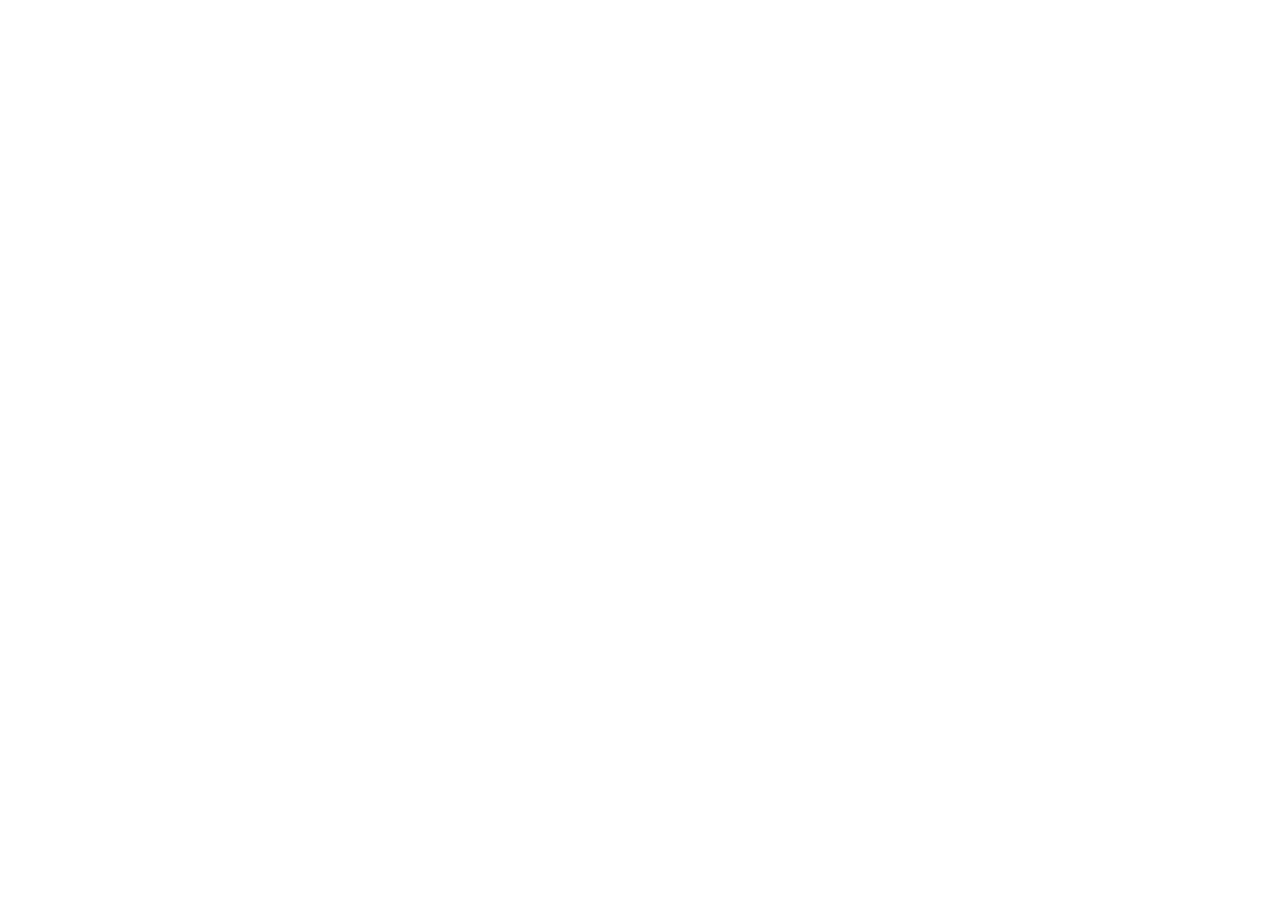
==== index.html @ 3526a7ac "Updates" ====
<!DOCTYPE html>
<html lang="en">
  <head>
    <meta charset="UTF-8" />
    <link rel="icon" type="image/svg+xml" href="/react-shopping/favicon.ico" />
    <meta name="viewport" content="width=device-width, initial-scale=1.0" />
    <title>Shopping Web</title>
    <script type="module" crossorigin src="/react-shopping/assets/index-hef3BU-I.js"></script>
    <link rel="stylesheet" crossorigin href="/react-shopping/assets/index-D4FP7REk.css">
  </head>
  <body>
    <div id="root"></div>
  </body>
</html>
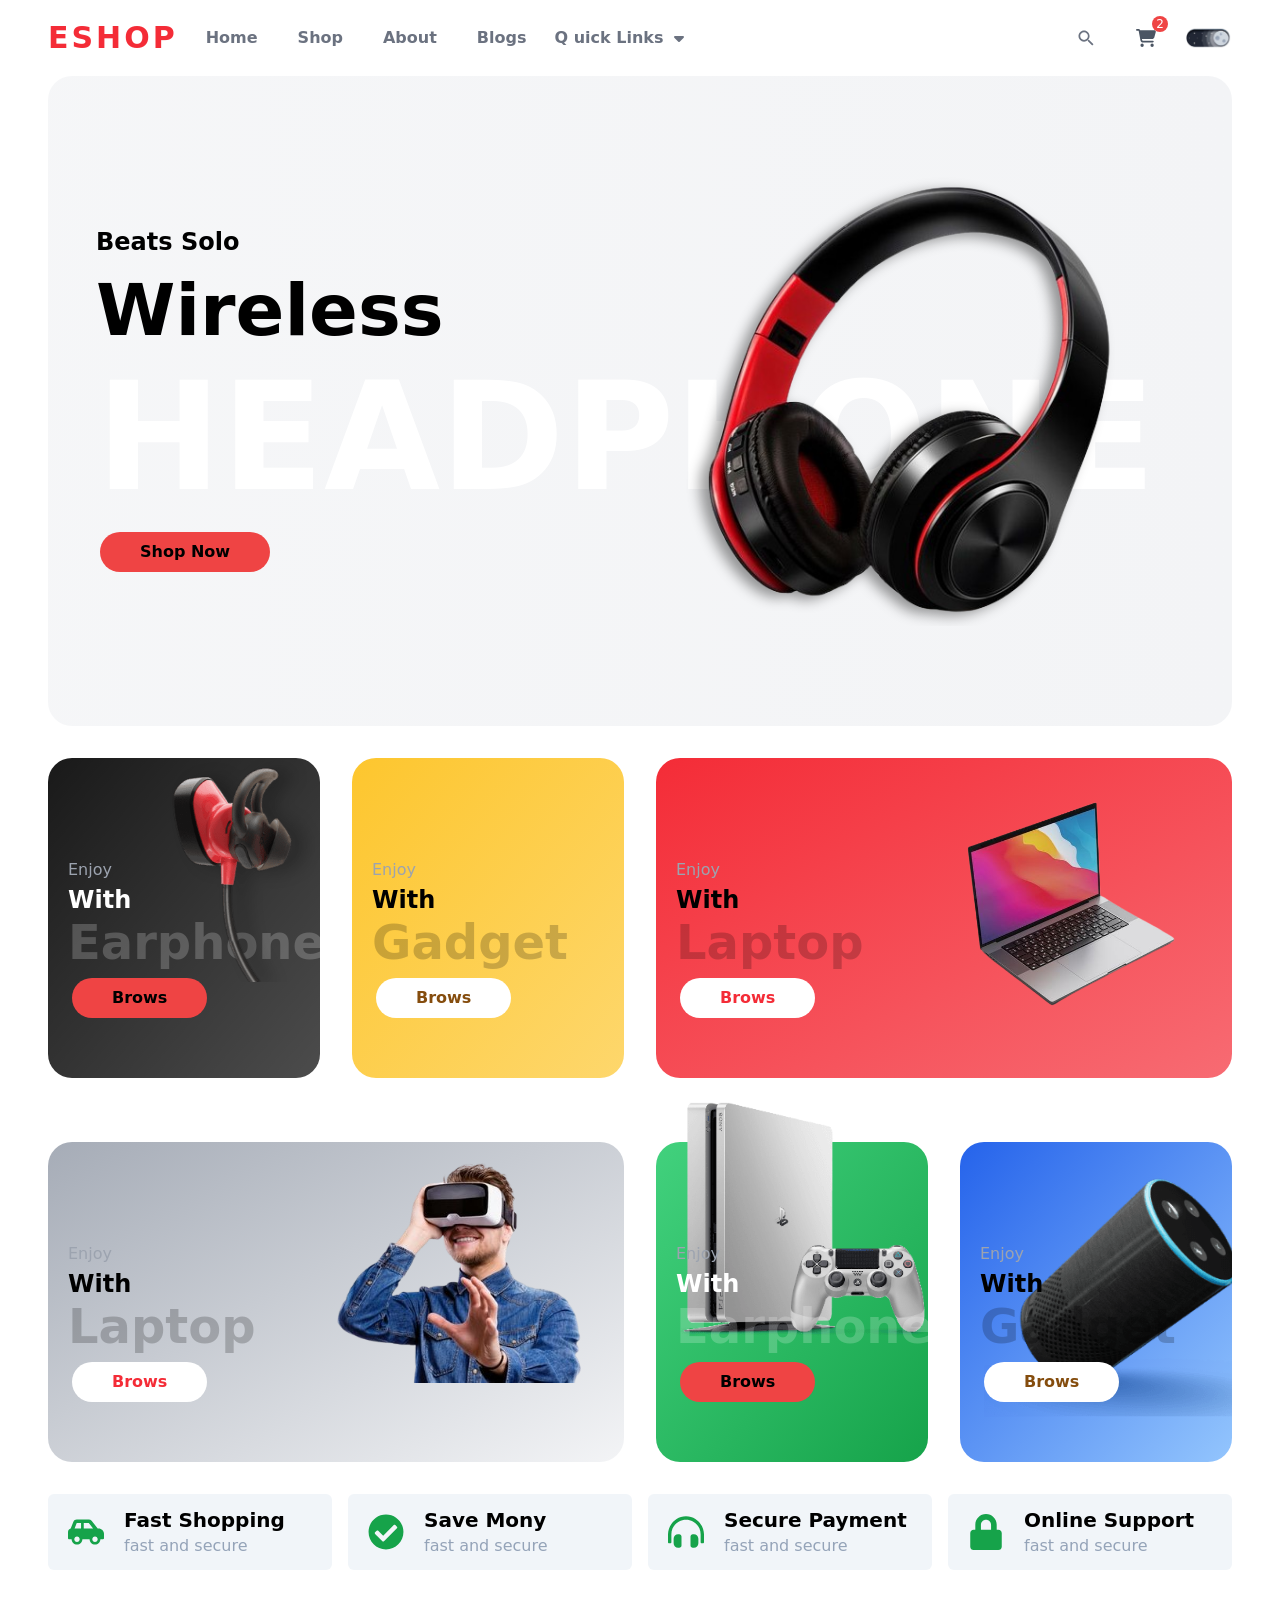
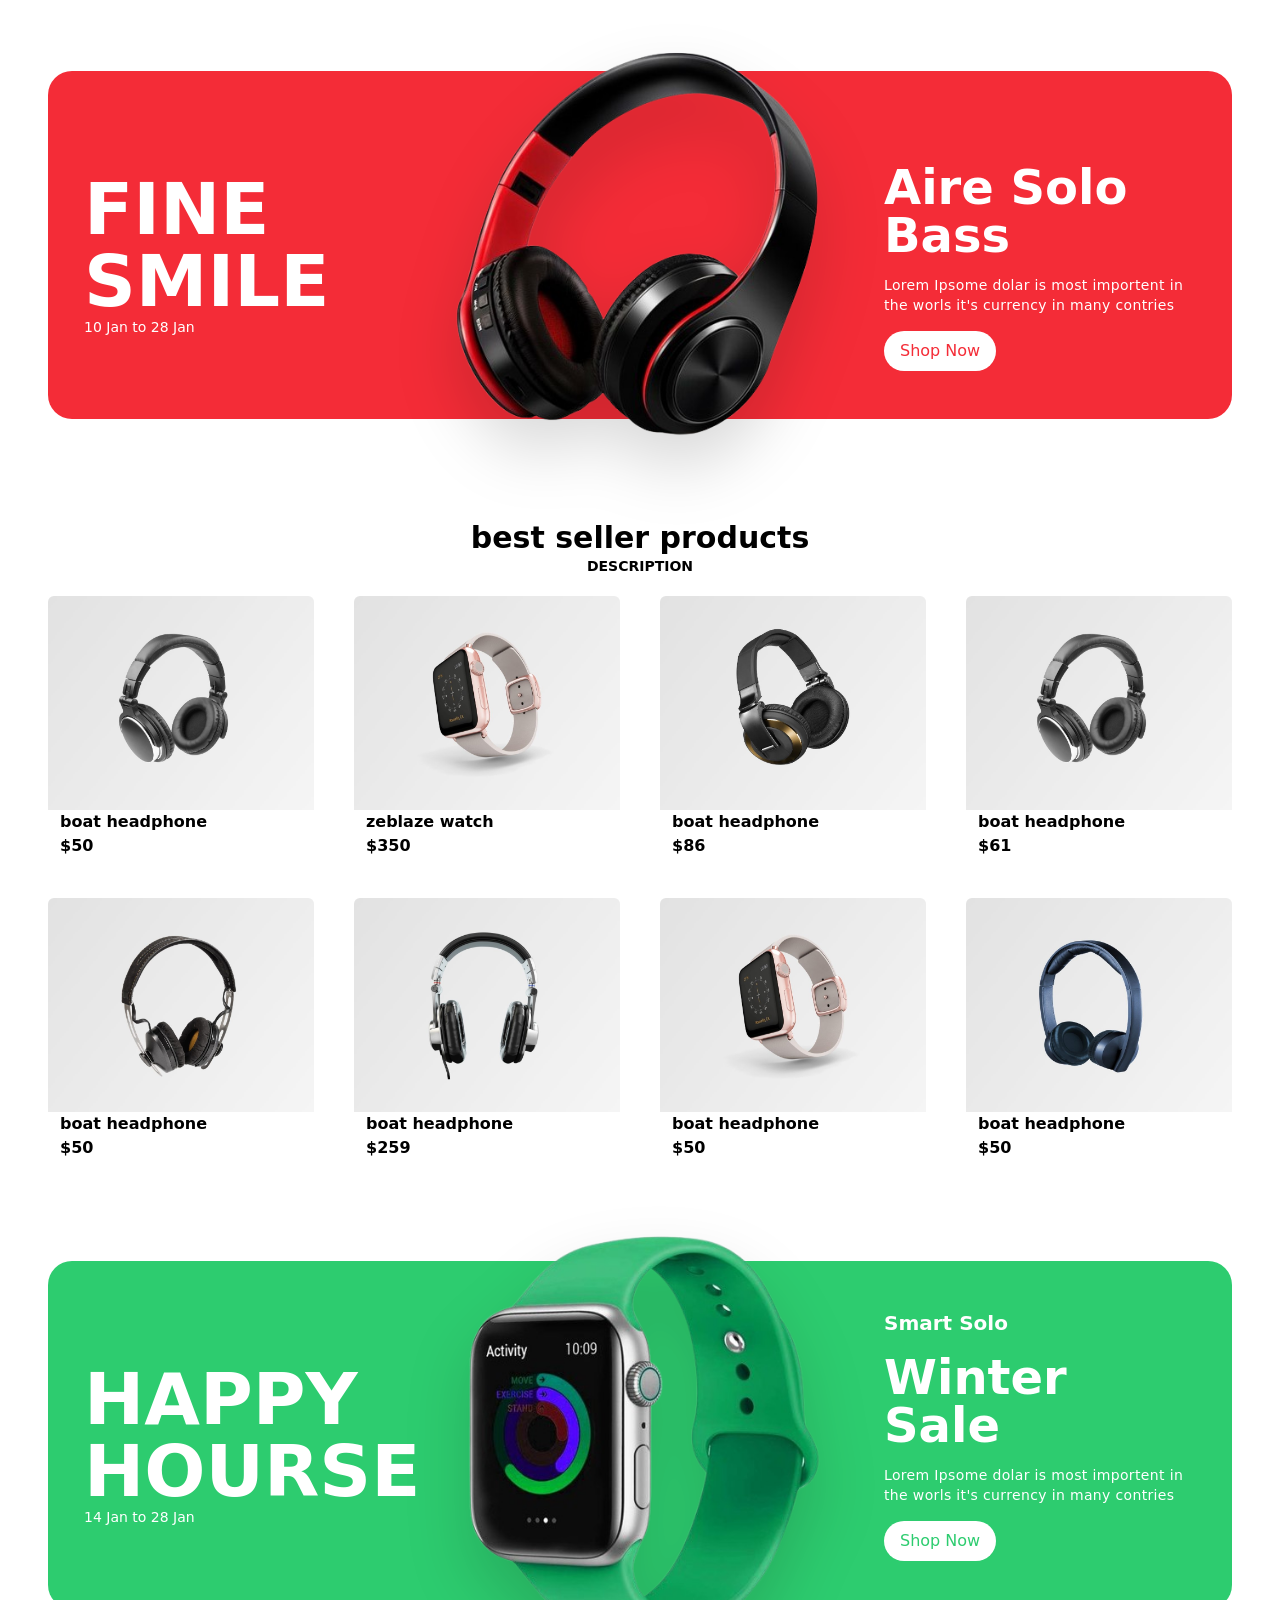
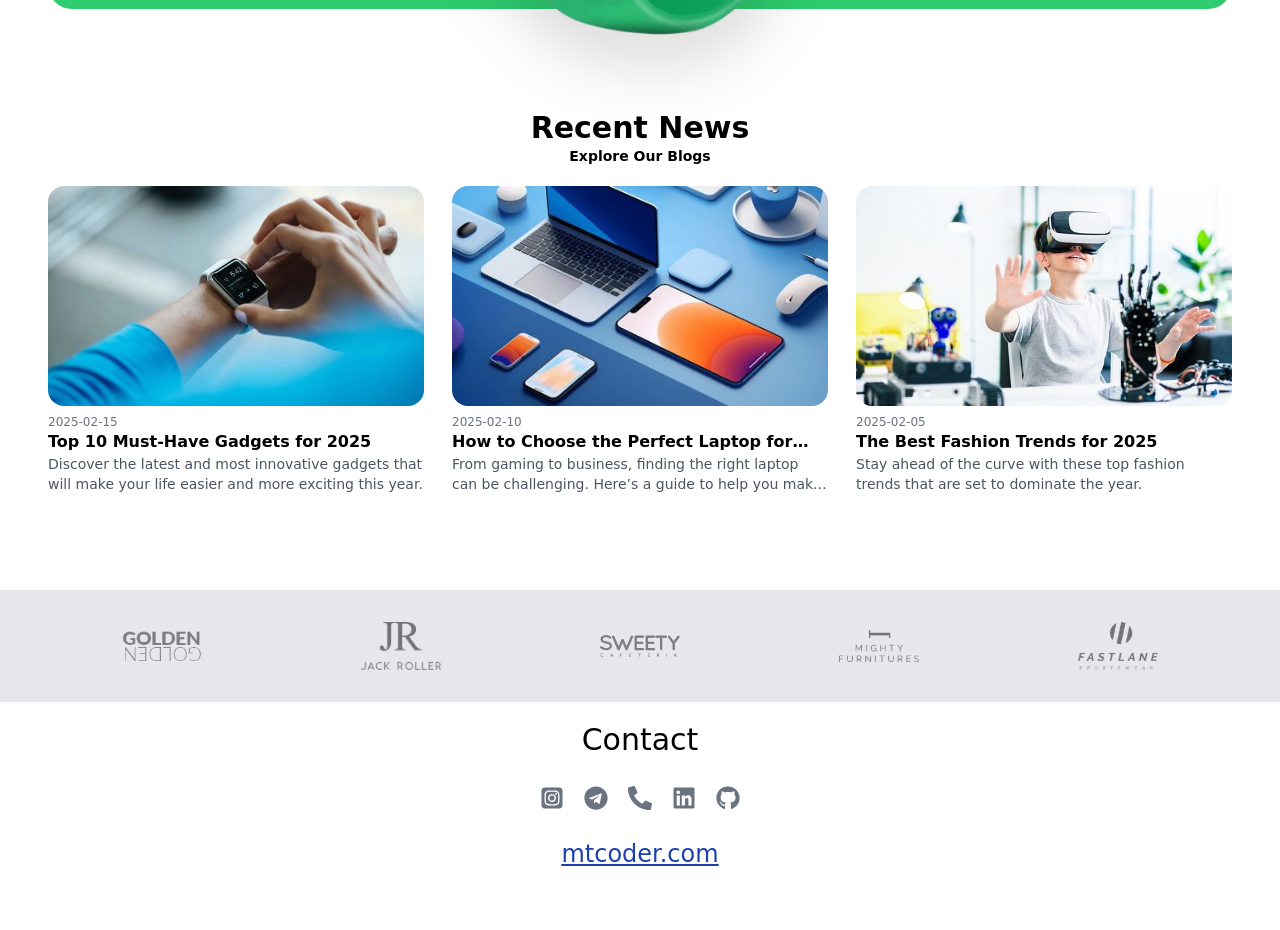
==== commit de854433: "Updates" ====
--- a/index.html
+++ b/index.html
@@ -2,11 +2,11 @@
 <html lang="en">
   <head>
     <meta charset="UTF-8" />
-    <link rel="icon" type="image/svg+xml" href="/react-shopping/favicon.ico" />
+    <link rel="icon" type="image/svg+xml" href="/favicon.ico" />
     <meta name="viewport" content="width=device-width, initial-scale=1.0" />
     <title>Shopping Web</title>
-    <script type="module" crossorigin src="/react-shopping/assets/index-hef3BU-I.js"></script>
-    <link rel="stylesheet" crossorigin href="/react-shopping/assets/index-D4FP7REk.css">
+    <script type="module" crossorigin src="/assets/index-BmKEWgWd.js"></script>
+    <link rel="stylesheet" crossorigin href="/assets/index-B7G5ExFE.css">
   </head>
   <body>
     <div id="root"></div>
--- a/assets/index-B7G5ExFE.css
+++ b/assets/index-B7G5ExFE.css
@@ -0,0 +1 @@
+@charset "UTF-8";*,:before,:after{--tw-border-spacing-x: 0;--tw-border-spacing-y: 0;--tw-translate-x: 0;--tw-translate-y: 0;--tw-rotate: 0;--tw-skew-x: 0;--tw-skew-y: 0;--tw-scale-x: 1;--tw-scale-y: 1;--tw-pan-x: ;--tw-pan-y: ;--tw-pinch-zoom: ;--tw-scroll-snap-strictness: proximity;--tw-gradient-from-position: ;--tw-gradient-via-position: ;--tw-gradient-to-position: ;--tw-ordinal: ;--tw-slashed-zero: ;--tw-numeric-figure: ;--tw-numeric-spacing: ;--tw-numeric-fraction: ;--tw-ring-inset: ;--tw-ring-offset-width: 0px;--tw-ring-offset-color: #fff;--tw-ring-color: rgb(59 130 246 / .5);--tw-ring-offset-shadow: 0 0 #0000;--tw-ring-shadow: 0 0 #0000;--tw-shadow: 0 0 #0000;--tw-shadow-colored: 0 0 #0000;--tw-blur: ;--tw-brightness: ;--tw-contrast: ;--tw-grayscale: ;--tw-hue-rotate: ;--tw-invert: ;--tw-saturate: ;--tw-sepia: ;--tw-drop-shadow: ;--tw-backdrop-blur: ;--tw-backdrop-brightness: ;--tw-backdrop-contrast: ;--tw-backdrop-grayscale: ;--tw-backdrop-hue-rotate: ;--tw-backdrop-invert: ;--tw-backdrop-opacity: ;--tw-backdrop-saturate: ;--tw-backdrop-sepia: ;--tw-contain-size: ;--tw-contain-layout: ;--tw-contain-paint: ;--tw-contain-style: }::backdrop{--tw-border-spacing-x: 0;--tw-border-spacing-y: 0;--tw-translate-x: 0;--tw-translate-y: 0;--tw-rotate: 0;--tw-skew-x: 0;--tw-skew-y: 0;--tw-scale-x: 1;--tw-scale-y: 1;--tw-pan-x: ;--tw-pan-y: ;--tw-pinch-zoom: ;--tw-scroll-snap-strictness: proximity;--tw-gradient-from-position: ;--tw-gradient-via-position: ;--tw-gradient-to-position: ;--tw-ordinal: ;--tw-slashed-zero: ;--tw-numeric-figure: ;--tw-numeric-spacing: ;--tw-numeric-fraction: ;--tw-ring-inset: ;--tw-ring-offset-width: 0px;--tw-ring-offset-color: #fff;--tw-ring-color: rgb(59 130 246 / .5);--tw-ring-offset-shadow: 0 0 #0000;--tw-ring-shadow: 0 0 #0000;--tw-shadow: 0 0 #0000;--tw-shadow-colored: 0 0 #0000;--tw-blur: ;--tw-brightness: ;--tw-contrast: ;--tw-grayscale: ;--tw-hue-rotate: ;--tw-invert: ;--tw-saturate: ;--tw-sepia: ;--tw-drop-shadow: ;--tw-backdrop-blur: ;--tw-backdrop-brightness: ;--tw-backdrop-contrast: ;--tw-backdrop-grayscale: ;--tw-backdrop-hue-rotate: ;--tw-backdrop-invert: ;--tw-backdrop-opacity: ;--tw-backdrop-saturate: ;--tw-backdrop-sepia: ;--tw-contain-size: ;--tw-contain-layout: ;--tw-contain-paint: ;--tw-contain-style: }*,:before,:after{box-sizing:border-box;border-width:0;border-style:solid;border-color:#e5e7eb}:before,:after{--tw-content: ""}html,:host{line-height:1.5;-webkit-text-size-adjust:100%;-moz-tab-size:4;-o-tab-size:4;tab-size:4;font-family:ui-sans-serif,system-ui,sans-serif,"Apple Color Emoji","Segoe UI Emoji",Segoe UI Symbol,"Noto Color Emoji";font-feature-settings:normal;font-variation-settings:normal;-webkit-tap-highlight-color:transparent}body{margin:0;line-height:inherit}hr{height:0;color:inherit;border-top-width:1px}abbr:where([title]){-webkit-text-decoration:underline dotted;text-decoration:underline dotted}h1,h2,h3,h4,h5,h6{font-size:inherit;font-weight:inherit}a{color:inherit;text-decoration:inherit}b,strong{font-weight:bolder}code,kbd,samp,pre{font-family:ui-monospace,SFMono-Regular,Menlo,Monaco,Consolas,Liberation Mono,Courier New,monospace;font-feature-settings:normal;font-variation-settings:normal;font-size:1em}small{font-size:80%}sub,sup{font-size:75%;line-height:0;position:relative;vertical-align:baseline}sub{bottom:-.25em}sup{top:-.5em}table{text-indent:0;border-color:inherit;border-collapse:collapse}button,input,optgroup,select,textarea{font-family:inherit;font-feature-settings:inherit;font-variation-settings:inherit;font-size:100%;font-weight:inherit;line-height:inherit;letter-spacing:inherit;color:inherit;margin:0;padding:0}button,select{text-transform:none}button,input:where([type=button]),input:where([type=reset]),input:where([type=submit]){-webkit-appearance:button;background-color:transparent;background-image:none}:-moz-focusring{outline:auto}:-moz-ui-invalid{box-shadow:none}progress{vertical-align:baseline}::-webkit-inner-spin-button,::-webkit-outer-spin-button{height:auto}[type=search]{-webkit-appearance:textfield;outline-offset:-2px}::-webkit-search-decoration{-webkit-appearance:none}::-webkit-file-upload-button{-webkit-appearance:button;font:inherit}summary{display:list-item}blockquote,dl,dd,h1,h2,h3,h4,h5,h6,hr,figure,p,pre{margin:0}fieldset{margin:0;padding:0}legend{padding:0}ol,ul,menu{list-style:none;margin:0;padding:0}dialog{padding:0}textarea{resize:vertical}input::-moz-placeholder,textarea::-moz-placeholder{opacity:1;color:#9ca3af}input::placeholder,textarea::placeholder{opacity:1;color:#9ca3af}button,[role=button]{cursor:pointer}:disabled{cursor:default}img,svg,video,canvas,audio,iframe,embed,object{display:block;vertical-align:middle}img,video{max-width:100%;height:auto}[hidden]:where(:not([hidden=until-found])){display:none}.container{width:100%;margin-right:auto;margin-left:auto;padding-right:1rem;padding-left:1rem}@media (min-width: 640px){.container{max-width:640px;padding-right:3rem;padding-left:3rem}}@media (min-width: 768px){.container{max-width:768px}}@media (min-width: 1024px){.container{max-width:1024px}}@media (min-width: 1280px){.container{max-width:1280px}}@media (min-width: 1536px){.container{max-width:1536px}}.search-bar{width:0px;border-radius:9999px;padding:.25rem .75rem;transition-property:all;transition-timing-function:cubic-bezier(.4,0,.2,1);transition-duration:.3s}.search-bar:focus{outline:2px solid transparent;outline-offset:2px}.group:hover .search-bar{width:300px;border-width:1px;--tw-border-opacity: 1;border-color:rgb(107 114 128 / var(--tw-border-opacity, 1))}.search-bar:is(.dark *){--tw-border-opacity: 1;border-color:rgb(31 41 55 / var(--tw-border-opacity, 1))}.group:hover .search-bar:is(.dark *){--tw-bg-opacity: 1;background-color:rgb(31 41 55 / var(--tw-bg-opacity, 1))}.hero-bg-color{background-image:linear-gradient(to right,var(--tw-gradient-stops));--tw-gradient-from: rgb(243 244 246 / .8) var(--tw-gradient-from-position);--tw-gradient-to: rgb(243 244 246 / 0) var(--tw-gradient-to-position);--tw-gradient-stops: var(--tw-gradient-from), var(--tw-gradient-to);--tw-gradient-to: #f3f4f6 var(--tw-gradient-to-position)}.hero-bg-color:is(.dark *){border-width:1px;--tw-border-opacity: 1;border-color:rgb(31 41 55 / var(--tw-border-opacity, 1));--tw-gradient-from: #111827 var(--tw-gradient-from-position);--tw-gradient-to: rgb(17 24 39 / 0) var(--tw-gradient-to-position);--tw-gradient-stops: var(--tw-gradient-from), var(--tw-gradient-to);--tw-gradient-to: #1f2937 var(--tw-gradient-to-position);--tw-text-opacity: 1;color:rgb(255 255 255 / var(--tw-text-opacity, 1))}.absolute{position:absolute}.relative{position:relative}.-right-6{right:-1.5rem}.-top-4{top:-1rem}.-top-6{top:-1.5rem}.left-1\/2{left:50%}.right-0{right:0}.right-3{right:.75rem}.top-0{top:0}.top-1\/2{top:50%}.z-0{z-index:0}.z-10{z-index:10}.z-20{z-index:20}.z-40{z-index:40}.z-50{z-index:50}.z-\[100\]{z-index:100}.order-1{order:1}.order-2{order:2}.m-1{margin:.25rem}.mx-auto{margin-left:auto;margin-right:auto}.my-5{margin-top:1.25rem;margin-bottom:1.25rem}.mb-2{margin-bottom:.5rem}.mb-4{margin-bottom:1rem}.mb-5{margin-bottom:1.25rem}.mb-\[2px\]{margin-bottom:2px}.ms-3{margin-inline-start:.75rem}.mt-24{margin-top:6rem}.line-clamp-1{overflow:hidden;display:-webkit-box;-webkit-box-orient:vertical;-webkit-line-clamp:1}.line-clamp-2{overflow:hidden;display:-webkit-box;-webkit-box-orient:vertical;-webkit-line-clamp:2}.inline-block{display:inline-block}.flex{display:flex}.grid{display:grid}.hidden{display:none}.h-4{height:1rem}.h-\[220px\]{height:220px}.h-\[300px\]{height:300px}.h-\[320px\]{height:320px}.h-full{height:100%}.min-h-\[550px\]{min-height:550px}.w-12{width:3rem}.w-4{width:1rem}.w-\[10\%\]{width:10%}.w-\[250px\]{width:250px}.w-\[300px\]{width:300px}.w-\[320px\]{width:320px}.w-\[80px\]{width:80px}.w-full{width:100%}.-translate-x-1\/2{--tw-translate-x: -50%;transform:translate(var(--tw-translate-x),var(--tw-translate-y)) rotate(var(--tw-rotate)) skew(var(--tw-skew-x)) skewY(var(--tw-skew-y)) scaleX(var(--tw-scale-x)) scaleY(var(--tw-scale-y))}.-translate-y-1\/2{--tw-translate-y: -50%;transform:translate(var(--tw-translate-x),var(--tw-translate-y)) rotate(var(--tw-rotate)) skew(var(--tw-skew-x)) skewY(var(--tw-skew-y)) scaleX(var(--tw-scale-x)) scaleY(var(--tw-scale-y))}.scale-125{--tw-scale-x: 1.25;--tw-scale-y: 1.25;transform:translate(var(--tw-translate-x),var(--tw-translate-y)) rotate(var(--tw-rotate)) skew(var(--tw-skew-x)) skewY(var(--tw-skew-y)) scaleX(var(--tw-scale-x)) scaleY(var(--tw-scale-y))}.transform{transform:translate(var(--tw-translate-x),var(--tw-translate-y)) rotate(var(--tw-rotate)) skew(var(--tw-skew-x)) skewY(var(--tw-skew-y)) scaleX(var(--tw-scale-x)) scaleY(var(--tw-scale-y))}.cursor-pointer{cursor:pointer}.select-none{-webkit-user-select:none;-moz-user-select:none;user-select:none}.grid-cols-1{grid-template-columns:repeat(1,minmax(0,1fr))}.grid-cols-2{grid-template-columns:repeat(2,minmax(0,1fr))}.grid-cols-5{grid-template-columns:repeat(5,minmax(0,1fr))}.flex-col{flex-direction:column}.place-items-center{place-items:center}.items-start{align-items:flex-start}.items-end{align-items:flex-end}.items-center{align-items:center}.justify-start{justify-content:flex-start}.justify-center{justify-content:center}.justify-between{justify-content:space-between}.justify-items-center{justify-items:center}.gap-2{gap:.5rem}.gap-3{gap:.75rem}.gap-4{gap:1rem}.gap-5{gap:1.25rem}.gap-6{gap:1.5rem}.gap-8{gap:2rem}.gap-y-8{row-gap:2rem}.space-y-2>:not([hidden])~:not([hidden]){--tw-space-y-reverse: 0;margin-top:calc(.5rem * calc(1 - var(--tw-space-y-reverse)));margin-bottom:calc(.5rem * var(--tw-space-y-reverse))}.overflow-hidden{overflow:hidden}.rounded-2xl{border-radius:1rem}.rounded-3xl{border-radius:1.5rem}.rounded-full{border-radius:9999px}.rounded-md{border-radius:.375rem}.bg-gray-200{--tw-bg-opacity: 1;background-color:rgb(229 231 235 / var(--tw-bg-opacity, 1))}.bg-red-500{--tw-bg-opacity: 1;background-color:rgb(239 68 68 / var(--tw-bg-opacity, 1))}.bg-slate-100{--tw-bg-opacity: 1;background-color:rgb(241 245 249 / var(--tw-bg-opacity, 1))}.bg-white{--tw-bg-opacity: 1;background-color:rgb(255 255 255 / var(--tw-bg-opacity, 1))}.bg-gradient-to-br{background-image:linear-gradient(to bottom right,var(--tw-gradient-stops))}.from-black\/90{--tw-gradient-from: rgb(0 0 0 / .9) var(--tw-gradient-from-position);--tw-gradient-to: rgb(0 0 0 / 0) var(--tw-gradient-to-position);--tw-gradient-stops: var(--tw-gradient-from), var(--tw-gradient-to)}.from-blue-600{--tw-gradient-from: #2563eb var(--tw-gradient-from-position);--tw-gradient-to: rgb(37 99 235 / 0) var(--tw-gradient-to-position);--tw-gradient-stops: var(--tw-gradient-from), var(--tw-gradient-to)}.from-brandGreen\/90{--tw-gradient-from: rgb(45 204 111 / .9) var(--tw-gradient-from-position);--tw-gradient-to: rgb(45 204 111 / 0) var(--tw-gradient-to-position);--tw-gradient-stops: var(--tw-gradient-from), var(--tw-gradient-to)}.from-brandYellow{--tw-gradient-from: #fdc62e var(--tw-gradient-from-position);--tw-gradient-to: rgb(253 198 46 / 0) var(--tw-gradient-to-position);--tw-gradient-stops: var(--tw-gradient-from), var(--tw-gradient-to)}.from-gray-400\/90{--tw-gradient-from: rgb(156 163 175 / .9) var(--tw-gradient-from-position);--tw-gradient-to: rgb(156 163 175 / 0) var(--tw-gradient-to-position);--tw-gradient-stops: var(--tw-gradient-from), var(--tw-gradient-to)}.from-primary{--tw-gradient-from: #f42c37 var(--tw-gradient-from-position);--tw-gradient-to: rgb(244 44 55 / 0) var(--tw-gradient-to-position);--tw-gradient-stops: var(--tw-gradient-from), var(--tw-gradient-to)}.to-black\/70{--tw-gradient-to: rgb(0 0 0 / .7) var(--tw-gradient-to-position)}.to-blue-300{--tw-gradient-to: #93c5fd var(--tw-gradient-to-position)}.to-brandYellow\/70{--tw-gradient-to: rgb(253 198 46 / .7) var(--tw-gradient-to-position)}.to-gray-100{--tw-gradient-to: #f3f4f6 var(--tw-gradient-to-position)}.to-green-600{--tw-gradient-to: #16a34a var(--tw-gradient-to-position)}.to-primary\/70{--tw-gradient-to: rgb(244 44 55 / .7) var(--tw-gradient-to-position)}.object-contain{-o-object-fit:contain;object-fit:contain}.object-cover{-o-object-fit:cover;object-fit:cover}.p-1{padding:.25rem}.p-2{padding:.5rem}.p-3{padding:.75rem}.p-6{padding:1.5rem}.px-10{padding-left:2.5rem;padding-right:2.5rem}.px-3{padding-left:.75rem;padding-right:.75rem}.px-4{padding-left:1rem;padding-right:1rem}.px-5{padding-left:1.25rem;padding-right:1.25rem}.py-1{padding-top:.25rem;padding-bottom:.25rem}.py-10{padding-top:2.5rem;padding-bottom:2.5rem}.py-12{padding-top:3rem;padding-bottom:3rem}.py-2{padding-top:.5rem;padding-bottom:.5rem}.py-3{padding-top:.75rem;padding-bottom:.75rem}.py-4{padding-top:1rem;padding-bottom:1rem}.py-8{padding-top:2rem;padding-bottom:2rem}.pb-10{padding-bottom:2.5rem}.pb-8{padding-bottom:2rem}.ps-5{padding-inline-start:1.25rem}.text-center{text-align:center}.text-2xl{font-size:1.5rem;line-height:2rem}.text-3xl{font-size:1.875rem;line-height:2.25rem}.text-4xl{font-size:2.25rem;line-height:2.5rem}.text-5xl{font-size:3rem;line-height:1}.text-sm{font-size:.875rem;line-height:1.25rem}.text-xl{font-size:1.25rem;line-height:1.75rem}.text-xs{font-size:.75rem;line-height:1rem}.font-bold{font-weight:700}.font-semibold{font-weight:600}.uppercase{text-transform:uppercase}.leading-5{line-height:1.25rem}.tracking-wide{letter-spacing:.025em}.tracking-widest{letter-spacing:.1em}.text-black{--tw-text-opacity: 1;color:rgb(0 0 0 / var(--tw-text-opacity, 1))}.text-blue-800{--tw-text-opacity: 1;color:rgb(30 64 175 / var(--tw-text-opacity, 1))}.text-gray-400{--tw-text-opacity: 1;color:rgb(156 163 175 / var(--tw-text-opacity, 1))}.text-gray-500{--tw-text-opacity: 1;color:rgb(107 114 128 / var(--tw-text-opacity, 1))}.text-gray-600{--tw-text-opacity: 1;color:rgb(75 85 99 / var(--tw-text-opacity, 1))}.text-green-600{--tw-text-opacity: 1;color:rgb(22 163 74 / var(--tw-text-opacity, 1))}.text-primary{--tw-text-opacity: 1;color:rgb(244 44 55 / var(--tw-text-opacity, 1))}.text-slate-400{--tw-text-opacity: 1;color:rgb(148 163 184 / var(--tw-text-opacity, 1))}.text-white{--tw-text-opacity: 1;color:rgb(255 255 255 / var(--tw-text-opacity, 1))}.text-yellow-800{--tw-text-opacity: 1;color:rgb(133 77 14 / var(--tw-text-opacity, 1))}.underline{text-decoration-line:underline}.opacity-0{opacity:0}.opacity-100{opacity:1}.opacity-20{opacity:.2}.opacity-50{opacity:.5}.shadow-md{--tw-shadow: 0 4px 6px -1px rgb(0 0 0 / .1), 0 2px 4px -2px rgb(0 0 0 / .1);--tw-shadow-colored: 0 4px 6px -1px var(--tw-shadow-color), 0 2px 4px -2px var(--tw-shadow-color);box-shadow:var(--tw-ring-offset-shadow, 0 0 #0000),var(--tw-ring-shadow, 0 0 #0000),var(--tw-shadow)}.drop-shadow-2xl{--tw-drop-shadow: drop-shadow(0 25px 25px rgb(0 0 0 / .15));filter:var(--tw-blur) var(--tw-brightness) var(--tw-contrast) var(--tw-grayscale) var(--tw-hue-rotate) var(--tw-invert) var(--tw-saturate) var(--tw-sepia) var(--tw-drop-shadow)}.drop-shadow-\[-8px_4px_6px_rgba\(0\,0\,0\,0\.4\)\]{--tw-drop-shadow: drop-shadow(-8px 4px 6px rgba(0,0,0,.4));filter:var(--tw-blur) var(--tw-brightness) var(--tw-contrast) var(--tw-grayscale) var(--tw-hue-rotate) var(--tw-invert) var(--tw-saturate) var(--tw-sepia) var(--tw-drop-shadow)}.transition-all{transition-property:all;transition-timing-function:cubic-bezier(.4,0,.2,1);transition-duration:.15s}.duration-200{transition-duration:.2s}.duration-300{transition-duration:.3s}.duration-500{transition-duration:.5s}.duration-700{transition-duration:.7s}.ease-in-out{transition-timing-function:cubic-bezier(.4,0,.2,1)}.hover\:scale-105:hover{--tw-scale-x: 1.05;--tw-scale-y: 1.05;transform:translate(var(--tw-translate-x),var(--tw-translate-y)) rotate(var(--tw-rotate)) skew(var(--tw-skew-x)) skewY(var(--tw-skew-y)) scaleX(var(--tw-scale-x)) scaleY(var(--tw-scale-y))}.hover\:scale-110:hover{--tw-scale-x: 1.1;--tw-scale-y: 1.1;transform:translate(var(--tw-translate-x),var(--tw-translate-y)) rotate(var(--tw-rotate)) skew(var(--tw-skew-x)) skewY(var(--tw-skew-y)) scaleX(var(--tw-scale-x)) scaleY(var(--tw-scale-y))}.hover\:scale-150:hover{--tw-scale-x: 1.5;--tw-scale-y: 1.5;transform:translate(var(--tw-translate-x),var(--tw-translate-y)) rotate(var(--tw-rotate)) skew(var(--tw-skew-x)) skewY(var(--tw-skew-y)) scaleX(var(--tw-scale-x)) scaleY(var(--tw-scale-y))}.hover\:bg-black:hover{--tw-bg-opacity: 1;background-color:rgb(0 0 0 / var(--tw-bg-opacity, 1))}.hover\:bg-primary\/20:hover{background-color:#f42c3733}.hover\:text-black:hover{--tw-text-opacity: 1;color:rgb(0 0 0 / var(--tw-text-opacity, 1))}.hover\:text-blue-400:hover{--tw-text-opacity: 1;color:rgb(96 165 250 / var(--tw-text-opacity, 1))}.group:hover .group-hover\:block{display:block}.group:hover .group-hover\:w-\[40\%\]{width:40%}.group:hover .group-hover\:rotate-180{--tw-rotate: 180deg;transform:translate(var(--tw-translate-x),var(--tw-translate-y)) rotate(var(--tw-rotate)) skew(var(--tw-skew-x)) skewY(var(--tw-skew-y)) scaleX(var(--tw-scale-x)) scaleY(var(--tw-scale-y))}.group:hover .group-hover\:scale-105{--tw-scale-x: 1.05;--tw-scale-y: 1.05;transform:translate(var(--tw-translate-x),var(--tw-translate-y)) rotate(var(--tw-rotate)) skew(var(--tw-skew-x)) skewY(var(--tw-skew-y)) scaleX(var(--tw-scale-x)) scaleY(var(--tw-scale-y))}.group:hover .group-hover\:scale-110{--tw-scale-x: 1.1;--tw-scale-y: 1.1;transform:translate(var(--tw-translate-x),var(--tw-translate-y)) rotate(var(--tw-rotate)) skew(var(--tw-skew-x)) skewY(var(--tw-skew-y)) scaleX(var(--tw-scale-x)) scaleY(var(--tw-scale-y))}.group:hover .group-hover\:scale-95{--tw-scale-x: .95;--tw-scale-y: .95;transform:translate(var(--tw-translate-x),var(--tw-translate-y)) rotate(var(--tw-rotate)) skew(var(--tw-skew-x)) skewY(var(--tw-skew-y)) scaleX(var(--tw-scale-x)) scaleY(var(--tw-scale-y))}.group:hover .group-hover\:text-primary{--tw-text-opacity: 1;color:rgb(244 44 55 / var(--tw-text-opacity, 1))}.group:hover .group-hover\:opacity-100{opacity:1}.group:hover .group-hover\:blur-sm{--tw-blur: blur(4px);filter:var(--tw-blur) var(--tw-brightness) var(--tw-contrast) var(--tw-grayscale) var(--tw-hue-rotate) var(--tw-invert) var(--tw-saturate) var(--tw-sepia) var(--tw-drop-shadow)}.dark\:bg-gray-900:is(.dark *){--tw-bg-opacity: 1;background-color:rgb(17 24 39 / var(--tw-bg-opacity, 1))}.dark\:bg-slate-700:is(.dark *){--tw-bg-opacity: 1;background-color:rgb(51 65 85 / var(--tw-bg-opacity, 1))}.dark\:bg-slate-800:is(.dark *){--tw-bg-opacity: 1;background-color:rgb(30 41 59 / var(--tw-bg-opacity, 1))}.dark\:bg-white\/10:is(.dark *){background-color:#ffffff1a}.dark\:text-gray-400:is(.dark *){--tw-text-opacity: 1;color:rgb(156 163 175 / var(--tw-text-opacity, 1))}.dark\:text-neutral-400:is(.dark *){--tw-text-opacity: 1;color:rgb(163 163 163 / var(--tw-text-opacity, 1))}.dark\:text-white:is(.dark *){--tw-text-opacity: 1;color:rgb(255 255 255 / var(--tw-text-opacity, 1))}.dark\:text-white\/5:is(.dark *){color:#ffffff0d}.dark\:invert:is(.dark *){--tw-invert: invert(100%);filter:var(--tw-blur) var(--tw-brightness) var(--tw-contrast) var(--tw-grayscale) var(--tw-hue-rotate) var(--tw-invert) var(--tw-saturate) var(--tw-sepia) var(--tw-drop-shadow)}.dark\:hover\:bg-white\/20:hover:is(.dark *){background-color:#fff3}.dark\:hover\:text-white:hover:is(.dark *){--tw-text-opacity: 1;color:rgb(255 255 255 / var(--tw-text-opacity, 1))}@media (min-width: 640px){.sm\:order-1{order:1}.sm\:order-2{order:2}.sm\:col-span-2{grid-column:span 2 / span 2}.sm\:h-\[450px\]{height:450px}.sm\:min-h-\[650px\]{min-height:650px}.sm\:w-\[450px\]{width:450px}.sm\:scale-105{--tw-scale-x: 1.05;--tw-scale-y: 1.05;transform:translate(var(--tw-translate-x),var(--tw-translate-y)) rotate(var(--tw-rotate)) skew(var(--tw-skew-x)) skewY(var(--tw-skew-y)) scaleX(var(--tw-scale-x)) scaleY(var(--tw-scale-y))}.sm\:grid-cols-2{grid-template-columns:repeat(2,minmax(0,1fr))}.sm\:gap-4{gap:1rem}.sm\:p-8{padding:2rem}.sm\:pb-0{padding-bottom:0}.sm\:text-start{text-align:start}.sm\:text-3xl{font-size:1.875rem;line-height:2.25rem}.sm\:text-5xl{font-size:3rem;line-height:1}.sm\:text-6xl{font-size:3.75rem;line-height:1}.sm\:text-\[80px\]{font-size:80px}}@media (min-width: 768px){.md\:block{display:block}.md\:w-\[340px\]{width:340px}.md\:grid-cols-3{grid-template-columns:repeat(3,minmax(0,1fr))}.md\:grid-cols-4{grid-template-columns:repeat(4,minmax(0,1fr))}.md\:gap-7{gap:1.75rem}.md\:text-\[100px\]{font-size:100px}}@media (min-width: 1024px){.lg\:-top-10{top:-2.5rem}.lg\:right-10{right:2.5rem}.lg\:top-5{top:1.25rem}.lg\:top-\[10px\]{top:10px}.lg\:block{display:block}.lg\:grid-cols-4{grid-template-columns:repeat(4,minmax(0,1fr))}.lg\:gap-10{gap:2.5rem}.lg\:text-2xl{font-size:1.5rem;line-height:2rem}.lg\:text-7xl{font-size:4.5rem;line-height:1}}@media (min-width: 1280px){.xl\:text-5xl{font-size:3rem;line-height:1}.xl\:text-\[150px\]{font-size:150px}}[data-aos][data-aos][data-aos-duration="50"],body[data-aos-duration="50"] [data-aos]{transition-duration:50ms}[data-aos][data-aos][data-aos-delay="50"],body[data-aos-delay="50"] [data-aos]{transition-delay:0}[data-aos][data-aos][data-aos-delay="50"].aos-animate,body[data-aos-delay="50"] [data-aos].aos-animate{transition-delay:50ms}[data-aos][data-aos][data-aos-duration="100"],body[data-aos-duration="100"] [data-aos]{transition-duration:.1s}[data-aos][data-aos][data-aos-delay="100"],body[data-aos-delay="100"] [data-aos]{transition-delay:0}[data-aos][data-aos][data-aos-delay="100"].aos-animate,body[data-aos-delay="100"] [data-aos].aos-animate{transition-delay:.1s}[data-aos][data-aos][data-aos-duration="150"],body[data-aos-duration="150"] [data-aos]{transition-duration:.15s}[data-aos][data-aos][data-aos-delay="150"],body[data-aos-delay="150"] [data-aos]{transition-delay:0}[data-aos][data-aos][data-aos-delay="150"].aos-animate,body[data-aos-delay="150"] [data-aos].aos-animate{transition-delay:.15s}[data-aos][data-aos][data-aos-duration="200"],body[data-aos-duration="200"] [data-aos]{transition-duration:.2s}[data-aos][data-aos][data-aos-delay="200"],body[data-aos-delay="200"] [data-aos]{transition-delay:0}[data-aos][data-aos][data-aos-delay="200"].aos-animate,body[data-aos-delay="200"] [data-aos].aos-animate{transition-delay:.2s}[data-aos][data-aos][data-aos-duration="250"],body[data-aos-duration="250"] [data-aos]{transition-duration:.25s}[data-aos][data-aos][data-aos-delay="250"],body[data-aos-delay="250"] [data-aos]{transition-delay:0}[data-aos][data-aos][data-aos-delay="250"].aos-animate,body[data-aos-delay="250"] [data-aos].aos-animate{transition-delay:.25s}[data-aos][data-aos][data-aos-duration="300"],body[data-aos-duration="300"] [data-aos]{transition-duration:.3s}[data-aos][data-aos][data-aos-delay="300"],body[data-aos-delay="300"] [data-aos]{transition-delay:0}[data-aos][data-aos][data-aos-delay="300"].aos-animate,body[data-aos-delay="300"] [data-aos].aos-animate{transition-delay:.3s}[data-aos][data-aos][data-aos-duration="350"],body[data-aos-duration="350"] [data-aos]{transition-duration:.35s}[data-aos][data-aos][data-aos-delay="350"],body[data-aos-delay="350"] [data-aos]{transition-delay:0}[data-aos][data-aos][data-aos-delay="350"].aos-animate,body[data-aos-delay="350"] [data-aos].aos-animate{transition-delay:.35s}[data-aos][data-aos][data-aos-duration="400"],body[data-aos-duration="400"] [data-aos]{transition-duration:.4s}[data-aos][data-aos][data-aos-delay="400"],body[data-aos-delay="400"] [data-aos]{transition-delay:0}[data-aos][data-aos][data-aos-delay="400"].aos-animate,body[data-aos-delay="400"] [data-aos].aos-animate{transition-delay:.4s}[data-aos][data-aos][data-aos-duration="450"],body[data-aos-duration="450"] [data-aos]{transition-duration:.45s}[data-aos][data-aos][data-aos-delay="450"],body[data-aos-delay="450"] [data-aos]{transition-delay:0}[data-aos][data-aos][data-aos-delay="450"].aos-animate,body[data-aos-delay="450"] [data-aos].aos-animate{transition-delay:.45s}[data-aos][data-aos][data-aos-duration="500"],body[data-aos-duration="500"] [data-aos]{transition-duration:.5s}[data-aos][data-aos][data-aos-delay="500"],body[data-aos-delay="500"] [data-aos]{transition-delay:0}[data-aos][data-aos][data-aos-delay="500"].aos-animate,body[data-aos-delay="500"] [data-aos].aos-animate{transition-delay:.5s}[data-aos][data-aos][data-aos-duration="550"],body[data-aos-duration="550"] [data-aos]{transition-duration:.55s}[data-aos][data-aos][data-aos-delay="550"],body[data-aos-delay="550"] [data-aos]{transition-delay:0}[data-aos][data-aos][data-aos-delay="550"].aos-animate,body[data-aos-delay="550"] [data-aos].aos-animate{transition-delay:.55s}[data-aos][data-aos][data-aos-duration="600"],body[data-aos-duration="600"] [data-aos]{transition-duration:.6s}[data-aos][data-aos][data-aos-delay="600"],body[data-aos-delay="600"] [data-aos]{transition-delay:0}[data-aos][data-aos][data-aos-delay="600"].aos-animate,body[data-aos-delay="600"] [data-aos].aos-animate{transition-delay:.6s}[data-aos][data-aos][data-aos-duration="650"],body[data-aos-duration="650"] [data-aos]{transition-duration:.65s}[data-aos][data-aos][data-aos-delay="650"],body[data-aos-delay="650"] [data-aos]{transition-delay:0}[data-aos][data-aos][data-aos-delay="650"].aos-animate,body[data-aos-delay="650"] [data-aos].aos-animate{transition-delay:.65s}[data-aos][data-aos][data-aos-duration="700"],body[data-aos-duration="700"] [data-aos]{transition-duration:.7s}[data-aos][data-aos][data-aos-delay="700"],body[data-aos-delay="700"] [data-aos]{transition-delay:0}[data-aos][data-aos][data-aos-delay="700"].aos-animate,body[data-aos-delay="700"] [data-aos].aos-animate{transition-delay:.7s}[data-aos][data-aos][data-aos-duration="750"],body[data-aos-duration="750"] [data-aos]{transition-duration:.75s}[data-aos][data-aos][data-aos-delay="750"],body[data-aos-delay="750"] [data-aos]{transition-delay:0}[data-aos][data-aos][data-aos-delay="750"].aos-animate,body[data-aos-delay="750"] [data-aos].aos-animate{transition-delay:.75s}[data-aos][data-aos][data-aos-duration="800"],body[data-aos-duration="800"] [data-aos]{transition-duration:.8s}[data-aos][data-aos][data-aos-delay="800"],body[data-aos-delay="800"] [data-aos]{transition-delay:0}[data-aos][data-aos][data-aos-delay="800"].aos-animate,body[data-aos-delay="800"] [data-aos].aos-animate{transition-delay:.8s}[data-aos][data-aos][data-aos-duration="850"],body[data-aos-duration="850"] [data-aos]{transition-duration:.85s}[data-aos][data-aos][data-aos-delay="850"],body[data-aos-delay="850"] [data-aos]{transition-delay:0}[data-aos][data-aos][data-aos-delay="850"].aos-animate,body[data-aos-delay="850"] [data-aos].aos-animate{transition-delay:.85s}[data-aos][data-aos][data-aos-duration="900"],body[data-aos-duration="900"] [data-aos]{transition-duration:.9s}[data-aos][data-aos][data-aos-delay="900"],body[data-aos-delay="900"] [data-aos]{transition-delay:0}[data-aos][data-aos][data-aos-delay="900"].aos-animate,body[data-aos-delay="900"] [data-aos].aos-animate{transition-delay:.9s}[data-aos][data-aos][data-aos-duration="950"],body[data-aos-duration="950"] [data-aos]{transition-duration:.95s}[data-aos][data-aos][data-aos-delay="950"],body[data-aos-delay="950"] [data-aos]{transition-delay:0}[data-aos][data-aos][data-aos-delay="950"].aos-animate,body[data-aos-delay="950"] [data-aos].aos-animate{transition-delay:.95s}[data-aos][data-aos][data-aos-duration="1000"],body[data-aos-duration="1000"] [data-aos]{transition-duration:1s}[data-aos][data-aos][data-aos-delay="1000"],body[data-aos-delay="1000"] [data-aos]{transition-delay:0}[data-aos][data-aos][data-aos-delay="1000"].aos-animate,body[data-aos-delay="1000"] [data-aos].aos-animate{transition-delay:1s}[data-aos][data-aos][data-aos-duration="1050"],body[data-aos-duration="1050"] [data-aos]{transition-duration:1.05s}[data-aos][data-aos][data-aos-delay="1050"],body[data-aos-delay="1050"] [data-aos]{transition-delay:0}[data-aos][data-aos][data-aos-delay="1050"].aos-animate,body[data-aos-delay="1050"] [data-aos].aos-animate{transition-delay:1.05s}[data-aos][data-aos][data-aos-duration="1100"],body[data-aos-duration="1100"] [data-aos]{transition-duration:1.1s}[data-aos][data-aos][data-aos-delay="1100"],body[data-aos-delay="1100"] [data-aos]{transition-delay:0}[data-aos][data-aos][data-aos-delay="1100"].aos-animate,body[data-aos-delay="1100"] [data-aos].aos-animate{transition-delay:1.1s}[data-aos][data-aos][data-aos-duration="1150"],body[data-aos-duration="1150"] [data-aos]{transition-duration:1.15s}[data-aos][data-aos][data-aos-delay="1150"],body[data-aos-delay="1150"] [data-aos]{transition-delay:0}[data-aos][data-aos][data-aos-delay="1150"].aos-animate,body[data-aos-delay="1150"] [data-aos].aos-animate{transition-delay:1.15s}[data-aos][data-aos][data-aos-duration="1200"],body[data-aos-duration="1200"] [data-aos]{transition-duration:1.2s}[data-aos][data-aos][data-aos-delay="1200"],body[data-aos-delay="1200"] [data-aos]{transition-delay:0}[data-aos][data-aos][data-aos-delay="1200"].aos-animate,body[data-aos-delay="1200"] [data-aos].aos-animate{transition-delay:1.2s}[data-aos][data-aos][data-aos-duration="1250"],body[data-aos-duration="1250"] [data-aos]{transition-duration:1.25s}[data-aos][data-aos][data-aos-delay="1250"],body[data-aos-delay="1250"] [data-aos]{transition-delay:0}[data-aos][data-aos][data-aos-delay="1250"].aos-animate,body[data-aos-delay="1250"] [data-aos].aos-animate{transition-delay:1.25s}[data-aos][data-aos][data-aos-duration="1300"],body[data-aos-duration="1300"] [data-aos]{transition-duration:1.3s}[data-aos][data-aos][data-aos-delay="1300"],body[data-aos-delay="1300"] [data-aos]{transition-delay:0}[data-aos][data-aos][data-aos-delay="1300"].aos-animate,body[data-aos-delay="1300"] [data-aos].aos-animate{transition-delay:1.3s}[data-aos][data-aos][data-aos-duration="1350"],body[data-aos-duration="1350"] [data-aos]{transition-duration:1.35s}[data-aos][data-aos][data-aos-delay="1350"],body[data-aos-delay="1350"] [data-aos]{transition-delay:0}[data-aos][data-aos][data-aos-delay="1350"].aos-animate,body[data-aos-delay="1350"] [data-aos].aos-animate{transition-delay:1.35s}[data-aos][data-aos][data-aos-duration="1400"],body[data-aos-duration="1400"] [data-aos]{transition-duration:1.4s}[data-aos][data-aos][data-aos-delay="1400"],body[data-aos-delay="1400"] [data-aos]{transition-delay:0}[data-aos][data-aos][data-aos-delay="1400"].aos-animate,body[data-aos-delay="1400"] [data-aos].aos-animate{transition-delay:1.4s}[data-aos][data-aos][data-aos-duration="1450"],body[data-aos-duration="1450"] [data-aos]{transition-duration:1.45s}[data-aos][data-aos][data-aos-delay="1450"],body[data-aos-delay="1450"] [data-aos]{transition-delay:0}[data-aos][data-aos][data-aos-delay="1450"].aos-animate,body[data-aos-delay="1450"] [data-aos].aos-animate{transition-delay:1.45s}[data-aos][data-aos][data-aos-duration="1500"],body[data-aos-duration="1500"] [data-aos]{transition-duration:1.5s}[data-aos][data-aos][data-aos-delay="1500"],body[data-aos-delay="1500"] [data-aos]{transition-delay:0}[data-aos][data-aos][data-aos-delay="1500"].aos-animate,body[data-aos-delay="1500"] [data-aos].aos-animate{transition-delay:1.5s}[data-aos][data-aos][data-aos-duration="1550"],body[data-aos-duration="1550"] [data-aos]{transition-duration:1.55s}[data-aos][data-aos][data-aos-delay="1550"],body[data-aos-delay="1550"] [data-aos]{transition-delay:0}[data-aos][data-aos][data-aos-delay="1550"].aos-animate,body[data-aos-delay="1550"] [data-aos].aos-animate{transition-delay:1.55s}[data-aos][data-aos][data-aos-duration="1600"],body[data-aos-duration="1600"] [data-aos]{transition-duration:1.6s}[data-aos][data-aos][data-aos-delay="1600"],body[data-aos-delay="1600"] [data-aos]{transition-delay:0}[data-aos][data-aos][data-aos-delay="1600"].aos-animate,body[data-aos-delay="1600"] [data-aos].aos-animate{transition-delay:1.6s}[data-aos][data-aos][data-aos-duration="1650"],body[data-aos-duration="1650"] [data-aos]{transition-duration:1.65s}[data-aos][data-aos][data-aos-delay="1650"],body[data-aos-delay="1650"] [data-aos]{transition-delay:0}[data-aos][data-aos][data-aos-delay="1650"].aos-animate,body[data-aos-delay="1650"] [data-aos].aos-animate{transition-delay:1.65s}[data-aos][data-aos][data-aos-duration="1700"],body[data-aos-duration="1700"] [data-aos]{transition-duration:1.7s}[data-aos][data-aos][data-aos-delay="1700"],body[data-aos-delay="1700"] [data-aos]{transition-delay:0}[data-aos][data-aos][data-aos-delay="1700"].aos-animate,body[data-aos-delay="1700"] [data-aos].aos-animate{transition-delay:1.7s}[data-aos][data-aos][data-aos-duration="1750"],body[data-aos-duration="1750"] [data-aos]{transition-duration:1.75s}[data-aos][data-aos][data-aos-delay="1750"],body[data-aos-delay="1750"] [data-aos]{transition-delay:0}[data-aos][data-aos][data-aos-delay="1750"].aos-animate,body[data-aos-delay="1750"] [data-aos].aos-animate{transition-delay:1.75s}[data-aos][data-aos][data-aos-duration="1800"],body[data-aos-duration="1800"] [data-aos]{transition-duration:1.8s}[data-aos][data-aos][data-aos-delay="1800"],body[data-aos-delay="1800"] [data-aos]{transition-delay:0}[data-aos][data-aos][data-aos-delay="1800"].aos-animate,body[data-aos-delay="1800"] [data-aos].aos-animate{transition-delay:1.8s}[data-aos][data-aos][data-aos-duration="1850"],body[data-aos-duration="1850"] [data-aos]{transition-duration:1.85s}[data-aos][data-aos][data-aos-delay="1850"],body[data-aos-delay="1850"] [data-aos]{transition-delay:0}[data-aos][data-aos][data-aos-delay="1850"].aos-animate,body[data-aos-delay="1850"] [data-aos].aos-animate{transition-delay:1.85s}[data-aos][data-aos][data-aos-duration="1900"],body[data-aos-duration="1900"] [data-aos]{transition-duration:1.9s}[data-aos][data-aos][data-aos-delay="1900"],body[data-aos-delay="1900"] [data-aos]{transition-delay:0}[data-aos][data-aos][data-aos-delay="1900"].aos-animate,body[data-aos-delay="1900"] [data-aos].aos-animate{transition-delay:1.9s}[data-aos][data-aos][data-aos-duration="1950"],body[data-aos-duration="1950"] [data-aos]{transition-duration:1.95s}[data-aos][data-aos][data-aos-delay="1950"],body[data-aos-delay="1950"] [data-aos]{transition-delay:0}[data-aos][data-aos][data-aos-delay="1950"].aos-animate,body[data-aos-delay="1950"] [data-aos].aos-animate{transition-delay:1.95s}[data-aos][data-aos][data-aos-duration="2000"],body[data-aos-duration="2000"] [data-aos]{transition-duration:2s}[data-aos][data-aos][data-aos-delay="2000"],body[data-aos-delay="2000"] [data-aos]{transition-delay:0}[data-aos][data-aos][data-aos-delay="2000"].aos-animate,body[data-aos-delay="2000"] [data-aos].aos-animate{transition-delay:2s}[data-aos][data-aos][data-aos-duration="2050"],body[data-aos-duration="2050"] [data-aos]{transition-duration:2.05s}[data-aos][data-aos][data-aos-delay="2050"],body[data-aos-delay="2050"] [data-aos]{transition-delay:0}[data-aos][data-aos][data-aos-delay="2050"].aos-animate,body[data-aos-delay="2050"] [data-aos].aos-animate{transition-delay:2.05s}[data-aos][data-aos][data-aos-duration="2100"],body[data-aos-duration="2100"] [data-aos]{transition-duration:2.1s}[data-aos][data-aos][data-aos-delay="2100"],body[data-aos-delay="2100"] [data-aos]{transition-delay:0}[data-aos][data-aos][data-aos-delay="2100"].aos-animate,body[data-aos-delay="2100"] [data-aos].aos-animate{transition-delay:2.1s}[data-aos][data-aos][data-aos-duration="2150"],body[data-aos-duration="2150"] [data-aos]{transition-duration:2.15s}[data-aos][data-aos][data-aos-delay="2150"],body[data-aos-delay="2150"] [data-aos]{transition-delay:0}[data-aos][data-aos][data-aos-delay="2150"].aos-animate,body[data-aos-delay="2150"] [data-aos].aos-animate{transition-delay:2.15s}[data-aos][data-aos][data-aos-duration="2200"],body[data-aos-duration="2200"] [data-aos]{transition-duration:2.2s}[data-aos][data-aos][data-aos-delay="2200"],body[data-aos-delay="2200"] [data-aos]{transition-delay:0}[data-aos][data-aos][data-aos-delay="2200"].aos-animate,body[data-aos-delay="2200"] [data-aos].aos-animate{transition-delay:2.2s}[data-aos][data-aos][data-aos-duration="2250"],body[data-aos-duration="2250"] [data-aos]{transition-duration:2.25s}[data-aos][data-aos][data-aos-delay="2250"],body[data-aos-delay="2250"] [data-aos]{transition-delay:0}[data-aos][data-aos][data-aos-delay="2250"].aos-animate,body[data-aos-delay="2250"] [data-aos].aos-animate{transition-delay:2.25s}[data-aos][data-aos][data-aos-duration="2300"],body[data-aos-duration="2300"] [data-aos]{transition-duration:2.3s}[data-aos][data-aos][data-aos-delay="2300"],body[data-aos-delay="2300"] [data-aos]{transition-delay:0}[data-aos][data-aos][data-aos-delay="2300"].aos-animate,body[data-aos-delay="2300"] [data-aos].aos-animate{transition-delay:2.3s}[data-aos][data-aos][data-aos-duration="2350"],body[data-aos-duration="2350"] [data-aos]{transition-duration:2.35s}[data-aos][data-aos][data-aos-delay="2350"],body[data-aos-delay="2350"] [data-aos]{transition-delay:0}[data-aos][data-aos][data-aos-delay="2350"].aos-animate,body[data-aos-delay="2350"] [data-aos].aos-animate{transition-delay:2.35s}[data-aos][data-aos][data-aos-duration="2400"],body[data-aos-duration="2400"] [data-aos]{transition-duration:2.4s}[data-aos][data-aos][data-aos-delay="2400"],body[data-aos-delay="2400"] [data-aos]{transition-delay:0}[data-aos][data-aos][data-aos-delay="2400"].aos-animate,body[data-aos-delay="2400"] [data-aos].aos-animate{transition-delay:2.4s}[data-aos][data-aos][data-aos-duration="2450"],body[data-aos-duration="2450"] [data-aos]{transition-duration:2.45s}[data-aos][data-aos][data-aos-delay="2450"],body[data-aos-delay="2450"] [data-aos]{transition-delay:0}[data-aos][data-aos][data-aos-delay="2450"].aos-animate,body[data-aos-delay="2450"] [data-aos].aos-animate{transition-delay:2.45s}[data-aos][data-aos][data-aos-duration="2500"],body[data-aos-duration="2500"] [data-aos]{transition-duration:2.5s}[data-aos][data-aos][data-aos-delay="2500"],body[data-aos-delay="2500"] [data-aos]{transition-delay:0}[data-aos][data-aos][data-aos-delay="2500"].aos-animate,body[data-aos-delay="2500"] [data-aos].aos-animate{transition-delay:2.5s}[data-aos][data-aos][data-aos-duration="2550"],body[data-aos-duration="2550"] [data-aos]{transition-duration:2.55s}[data-aos][data-aos][data-aos-delay="2550"],body[data-aos-delay="2550"] [data-aos]{transition-delay:0}[data-aos][data-aos][data-aos-delay="2550"].aos-animate,body[data-aos-delay="2550"] [data-aos].aos-animate{transition-delay:2.55s}[data-aos][data-aos][data-aos-duration="2600"],body[data-aos-duration="2600"] [data-aos]{transition-duration:2.6s}[data-aos][data-aos][data-aos-delay="2600"],body[data-aos-delay="2600"] [data-aos]{transition-delay:0}[data-aos][data-aos][data-aos-delay="2600"].aos-animate,body[data-aos-delay="2600"] [data-aos].aos-animate{transition-delay:2.6s}[data-aos][data-aos][data-aos-duration="2650"],body[data-aos-duration="2650"] [data-aos]{transition-duration:2.65s}[data-aos][data-aos][data-aos-delay="2650"],body[data-aos-delay="2650"] [data-aos]{transition-delay:0}[data-aos][data-aos][data-aos-delay="2650"].aos-animate,body[data-aos-delay="2650"] [data-aos].aos-animate{transition-delay:2.65s}[data-aos][data-aos][data-aos-duration="2700"],body[data-aos-duration="2700"] [data-aos]{transition-duration:2.7s}[data-aos][data-aos][data-aos-delay="2700"],body[data-aos-delay="2700"] [data-aos]{transition-delay:0}[data-aos][data-aos][data-aos-delay="2700"].aos-animate,body[data-aos-delay="2700"] [data-aos].aos-animate{transition-delay:2.7s}[data-aos][data-aos][data-aos-duration="2750"],body[data-aos-duration="2750"] [data-aos]{transition-duration:2.75s}[data-aos][data-aos][data-aos-delay="2750"],body[data-aos-delay="2750"] [data-aos]{transition-delay:0}[data-aos][data-aos][data-aos-delay="2750"].aos-animate,body[data-aos-delay="2750"] [data-aos].aos-animate{transition-delay:2.75s}[data-aos][data-aos][data-aos-duration="2800"],body[data-aos-duration="2800"] [data-aos]{transition-duration:2.8s}[data-aos][data-aos][data-aos-delay="2800"],body[data-aos-delay="2800"] [data-aos]{transition-delay:0}[data-aos][data-aos][data-aos-delay="2800"].aos-animate,body[data-aos-delay="2800"] [data-aos].aos-animate{transition-delay:2.8s}[data-aos][data-aos][data-aos-duration="2850"],body[data-aos-duration="2850"] [data-aos]{transition-duration:2.85s}[data-aos][data-aos][data-aos-delay="2850"],body[data-aos-delay="2850"] [data-aos]{transition-delay:0}[data-aos][data-aos][data-aos-delay="2850"].aos-animate,body[data-aos-delay="2850"] [data-aos].aos-animate{transition-delay:2.85s}[data-aos][data-aos][data-aos-duration="2900"],body[data-aos-duration="2900"] [data-aos]{transition-duration:2.9s}[data-aos][data-aos][data-aos-delay="2900"],body[data-aos-delay="2900"] [data-aos]{transition-delay:0}[data-aos][data-aos][data-aos-delay="2900"].aos-animate,body[data-aos-delay="2900"] [data-aos].aos-animate{transition-delay:2.9s}[data-aos][data-aos][data-aos-duration="2950"],body[data-aos-duration="2950"] [data-aos]{transition-duration:2.95s}[data-aos][data-aos][data-aos-delay="2950"],body[data-aos-delay="2950"] [data-aos]{transition-delay:0}[data-aos][data-aos][data-aos-delay="2950"].aos-animate,body[data-aos-delay="2950"] [data-aos].aos-animate{transition-delay:2.95s}[data-aos][data-aos][data-aos-duration="3000"],body[data-aos-duration="3000"] [data-aos]{transition-duration:3s}[data-aos][data-aos][data-aos-delay="3000"],body[data-aos-delay="3000"] [data-aos]{transition-delay:0}[data-aos][data-aos][data-aos-delay="3000"].aos-animate,body[data-aos-delay="3000"] [data-aos].aos-animate{transition-delay:3s}[data-aos][data-aos][data-aos-easing=linear],body[data-aos-easing=linear] [data-aos]{transition-timing-function:cubic-bezier(.25,.25,.75,.75)}[data-aos][data-aos][data-aos-easing=ease],body[data-aos-easing=ease] [data-aos]{transition-timing-function:ease}[data-aos][data-aos][data-aos-easing=ease-in],body[data-aos-easing=ease-in] [data-aos]{transition-timing-function:ease-in}[data-aos][data-aos][data-aos-easing=ease-out],body[data-aos-easing=ease-out] [data-aos]{transition-timing-function:ease-out}[data-aos][data-aos][data-aos-easing=ease-in-out],body[data-aos-easing=ease-in-out] [data-aos]{transition-timing-function:ease-in-out}[data-aos][data-aos][data-aos-easing=ease-in-back],body[data-aos-easing=ease-in-back] [data-aos]{transition-timing-function:cubic-bezier(.6,-.28,.735,.045)}[data-aos][data-aos][data-aos-easing=ease-out-back],body[data-aos-easing=ease-out-back] [data-aos]{transition-timing-function:cubic-bezier(.175,.885,.32,1.275)}[data-aos][data-aos][data-aos-easing=ease-in-out-back],body[data-aos-easing=ease-in-out-back] [data-aos]{transition-timing-function:cubic-bezier(.68,-.55,.265,1.55)}[data-aos][data-aos][data-aos-easing=ease-in-sine],body[data-aos-easing=ease-in-sine] [data-aos]{transition-timing-function:cubic-bezier(.47,0,.745,.715)}[data-aos][data-aos][data-aos-easing=ease-out-sine],body[data-aos-easing=ease-out-sine] [data-aos]{transition-timing-function:cubic-bezier(.39,.575,.565,1)}[data-aos][data-aos][data-aos-easing=ease-in-out-sine],body[data-aos-easing=ease-in-out-sine] [data-aos]{transition-timing-function:cubic-bezier(.445,.05,.55,.95)}[data-aos][data-aos][data-aos-easing=ease-in-quad],body[data-aos-easing=ease-in-quad] [data-aos]{transition-timing-function:cubic-bezier(.55,.085,.68,.53)}[data-aos][data-aos][data-aos-easing=ease-out-quad],body[data-aos-easing=ease-out-quad] [data-aos]{transition-timing-function:cubic-bezier(.25,.46,.45,.94)}[data-aos][data-aos][data-aos-easing=ease-in-out-quad],body[data-aos-easing=ease-in-out-quad] [data-aos]{transition-timing-function:cubic-bezier(.455,.03,.515,.955)}[data-aos][data-aos][data-aos-easing=ease-in-cubic],body[data-aos-easing=ease-in-cubic] [data-aos]{transition-timing-function:cubic-bezier(.55,.085,.68,.53)}[data-aos][data-aos][data-aos-easing=ease-out-cubic],body[data-aos-easing=ease-out-cubic] [data-aos]{transition-timing-function:cubic-bezier(.25,.46,.45,.94)}[data-aos][data-aos][data-aos-easing=ease-in-out-cubic],body[data-aos-easing=ease-in-out-cubic] [data-aos]{transition-timing-function:cubic-bezier(.455,.03,.515,.955)}[data-aos][data-aos][data-aos-easing=ease-in-quart],body[data-aos-easing=ease-in-quart] [data-aos]{transition-timing-function:cubic-bezier(.55,.085,.68,.53)}[data-aos][data-aos][data-aos-easing=ease-out-quart],body[data-aos-easing=ease-out-quart] [data-aos]{transition-timing-function:cubic-bezier(.25,.46,.45,.94)}[data-aos][data-aos][data-aos-easing=ease-in-out-quart],body[data-aos-easing=ease-in-out-quart] [data-aos]{transition-timing-function:cubic-bezier(.455,.03,.515,.955)}[data-aos^=fade][data-aos^=fade]{opacity:0;transition-property:opacity,transform}[data-aos^=fade][data-aos^=fade].aos-animate{opacity:1;transform:translateZ(0)}[data-aos=fade-up]{transform:translate3d(0,100px,0)}[data-aos=fade-down]{transform:translate3d(0,-100px,0)}[data-aos=fade-right]{transform:translate3d(-100px,0,0)}[data-aos=fade-left]{transform:translate3d(100px,0,0)}[data-aos=fade-up-right]{transform:translate3d(-100px,100px,0)}[data-aos=fade-up-left]{transform:translate3d(100px,100px,0)}[data-aos=fade-down-right]{transform:translate3d(-100px,-100px,0)}[data-aos=fade-down-left]{transform:translate3d(100px,-100px,0)}[data-aos^=zoom][data-aos^=zoom]{opacity:0;transition-property:opacity,transform}[data-aos^=zoom][data-aos^=zoom].aos-animate{opacity:1;transform:translateZ(0) scale(1)}[data-aos=zoom-in]{transform:scale(.6)}[data-aos=zoom-in-up]{transform:translate3d(0,100px,0) scale(.6)}[data-aos=zoom-in-down]{transform:translate3d(0,-100px,0) scale(.6)}[data-aos=zoom-in-right]{transform:translate3d(-100px,0,0) scale(.6)}[data-aos=zoom-in-left]{transform:translate3d(100px,0,0) scale(.6)}[data-aos=zoom-out]{transform:scale(1.2)}[data-aos=zoom-out-up]{transform:translate3d(0,100px,0) scale(1.2)}[data-aos=zoom-out-down]{transform:translate3d(0,-100px,0) scale(1.2)}[data-aos=zoom-out-right]{transform:translate3d(-100px,0,0) scale(1.2)}[data-aos=zoom-out-left]{transform:translate3d(100px,0,0) scale(1.2)}[data-aos^=slide][data-aos^=slide]{transition-property:transform}[data-aos^=slide][data-aos^=slide].aos-animate{transform:translateZ(0)}[data-aos=slide-up]{transform:translate3d(0,100%,0)}[data-aos=slide-down]{transform:translate3d(0,-100%,0)}[data-aos=slide-right]{transform:translate3d(-100%,0,0)}[data-aos=slide-left]{transform:translate3d(100%,0,0)}[data-aos^=flip][data-aos^=flip]{backface-visibility:hidden;transition-property:transform}[data-aos=flip-left]{transform:perspective(2500px) rotateY(-100deg)}[data-aos=flip-left].aos-animate{transform:perspective(2500px) rotateY(0)}[data-aos=flip-right]{transform:perspective(2500px) rotateY(100deg)}[data-aos=flip-right].aos-animate{transform:perspective(2500px) rotateY(0)}[data-aos=flip-up]{transform:perspective(2500px) rotateX(-100deg)}[data-aos=flip-up].aos-animate{transform:perspective(2500px) rotateX(0)}[data-aos=flip-down]{transform:perspective(2500px) rotateX(100deg)}[data-aos=flip-down].aos-animate{transform:perspective(2500px) rotateX(0)}.slick-slider{position:relative;display:block;box-sizing:border-box;-webkit-user-select:none;-moz-user-select:none;user-select:none;-webkit-touch-callout:none;-khtml-user-select:none;touch-action:pan-y;-webkit-tap-highlight-color:transparent}.slick-list{position:relative;display:block;overflow:hidden;margin:0;padding:0}.slick-list:focus{outline:none}.slick-list.dragging{cursor:pointer;cursor:hand}.slick-slider .slick-track,.slick-slider .slick-list{transform:translateZ(0)}.slick-track{position:relative;top:0;left:0;display:block;margin-left:auto;margin-right:auto}.slick-track:before,.slick-track:after{display:table;content:""}.slick-track:after{clear:both}.slick-loading .slick-track{visibility:hidden}.slick-slide{display:none;float:left;height:100%;min-height:1px}[dir=rtl] .slick-slide{float:right}.slick-slide img{display:block}.slick-slide.slick-loading img{display:none}.slick-slide.dragging img{pointer-events:none}.slick-initialized .slick-slide{display:block}.slick-loading .slick-slide{visibility:hidden}.slick-vertical .slick-slide{display:block;height:auto;border:1px solid transparent}.slick-arrow.slick-hidden{display:none}.slick-loading .slick-list{background:#fff url(/assets/ajax-loader-BcnMEykj.gif) center center no-repeat}@font-face{font-family:slick;font-weight:400;font-style:normal;src:url([data-uri]);src:url([data-uri]) format("embedded-opentype"),url([data-uri]) format("woff"),url([data-uri]) format("truetype"),url(/assets/slick-BlzDm7g2.svg#slick) format("svg")}.slick-prev,.slick-next{font-size:0;line-height:0;position:absolute;top:50%;display:block;width:20px;height:20px;padding:0;transform:translateY(-50%);cursor:pointer;color:transparent;border:none;outline:none;background:transparent}.slick-prev:hover,.slick-prev:focus,.slick-next:hover,.slick-next:focus{color:transparent;outline:none;background:transparent}.slick-prev:hover:before,.slick-prev:focus:before,.slick-next:hover:before,.slick-next:focus:before{opacity:1}.slick-prev.slick-disabled:before,.slick-next.slick-disabled:before{opacity:.25}.slick-prev:before,.slick-next:before{font-family:slick;font-size:20px;line-height:1;opacity:.75;color:#fff;-webkit-font-smoothing:antialiased;-moz-osx-font-smoothing:grayscale}.slick-prev{left:-25px}[dir=rtl] .slick-prev{right:-25px;left:auto}.slick-prev:before{content:"←"}[dir=rtl] .slick-prev:before{content:"→"}.slick-next{right:-25px}[dir=rtl] .slick-next{right:auto;left:-25px}.slick-next:before{content:"→"}[dir=rtl] .slick-next:before{content:"←"}.slick-dotted.slick-slider{margin-bottom:30px}.slick-dots{position:absolute;bottom:-25px;display:block;width:100%;padding:0;margin:0;list-style:none;text-align:center}.slick-dots li{position:relative;display:inline-block;width:20px;height:20px;margin:0 5px;padding:0;cursor:pointer}.slick-dots li button{font-size:0;line-height:0;display:block;width:20px;height:20px;padding:5px;cursor:pointer;color:transparent;border:0;outline:none;background:transparent}.slick-dots li button:hover,.slick-dots li button:focus{outline:none}.slick-dots li button:hover:before,.slick-dots li button:focus:before{opacity:1}.slick-dots li button:before{font-family:slick;font-size:6px;line-height:20px;position:absolute;top:0;left:0;width:20px;height:20px;content:"•";text-align:center;opacity:.25;color:#000;-webkit-font-smoothing:antialiased;-moz-osx-font-smoothing:grayscale}.slick-dots li.slick-active button:before{opacity:.75;color:#000}
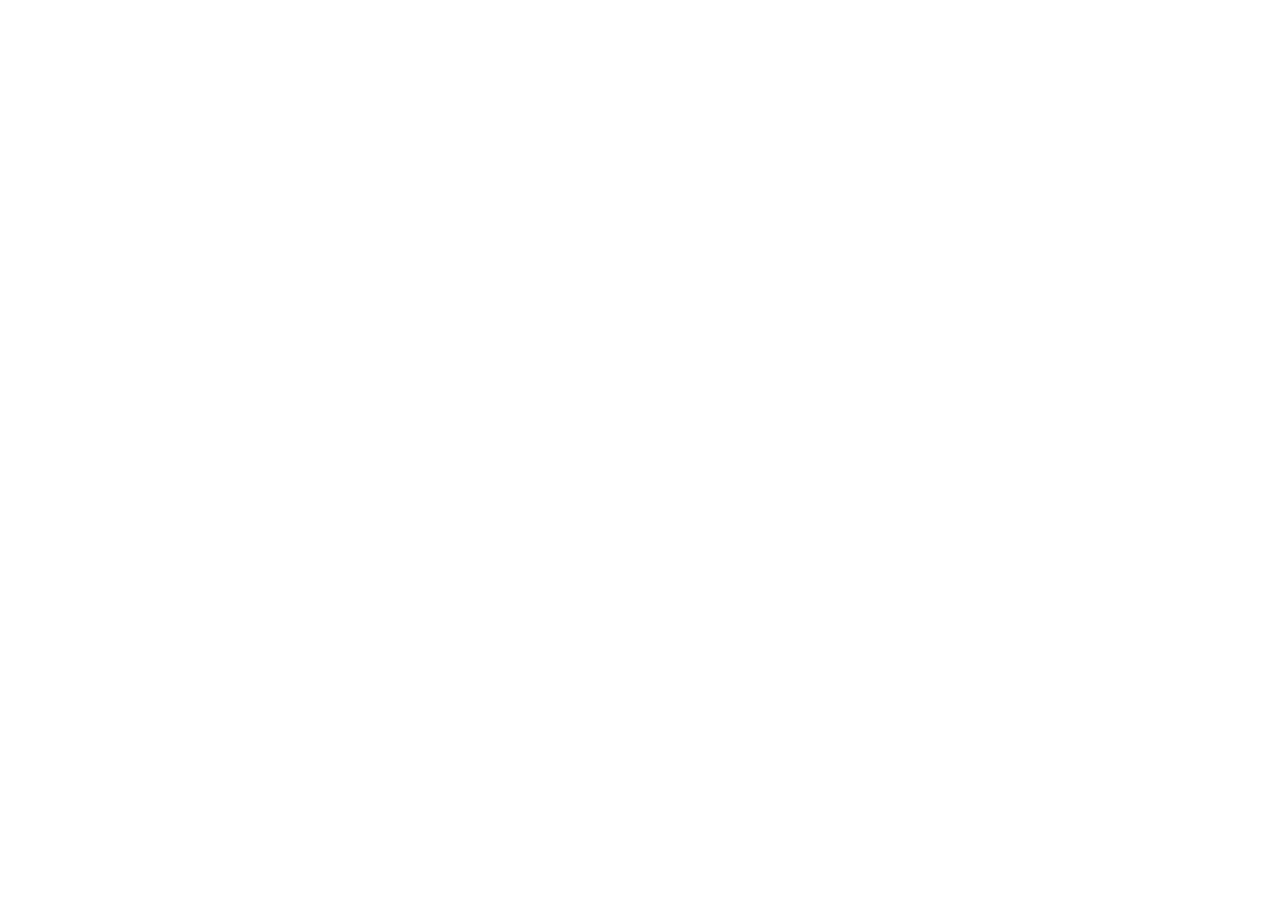
==== commit cdca6648: "Updates" ====
--- a/index.html
+++ b/index.html
@@ -2,11 +2,11 @@
 <html lang="en">
   <head>
     <meta charset="UTF-8" />
-    <link rel="icon" type="image/svg+xml" href="/favicon.ico" />
+    <link rel="icon" type="image/svg+xml" href="/react-shopping/favicon.ico" />
     <meta name="viewport" content="width=device-width, initial-scale=1.0" />
     <title>Shopping Web</title>
-    <script type="module" crossorigin src="/assets/index-BmKEWgWd.js"></script>
-    <link rel="stylesheet" crossorigin href="/assets/index-B7G5ExFE.css">
+    <script type="module" crossorigin src="/react-shopping/assets/index-hef3BU-I.js"></script>
+    <link rel="stylesheet" crossorigin href="/react-shopping/assets/index-D4FP7REk.css">
   </head>
   <body>
     <div id="root"></div>
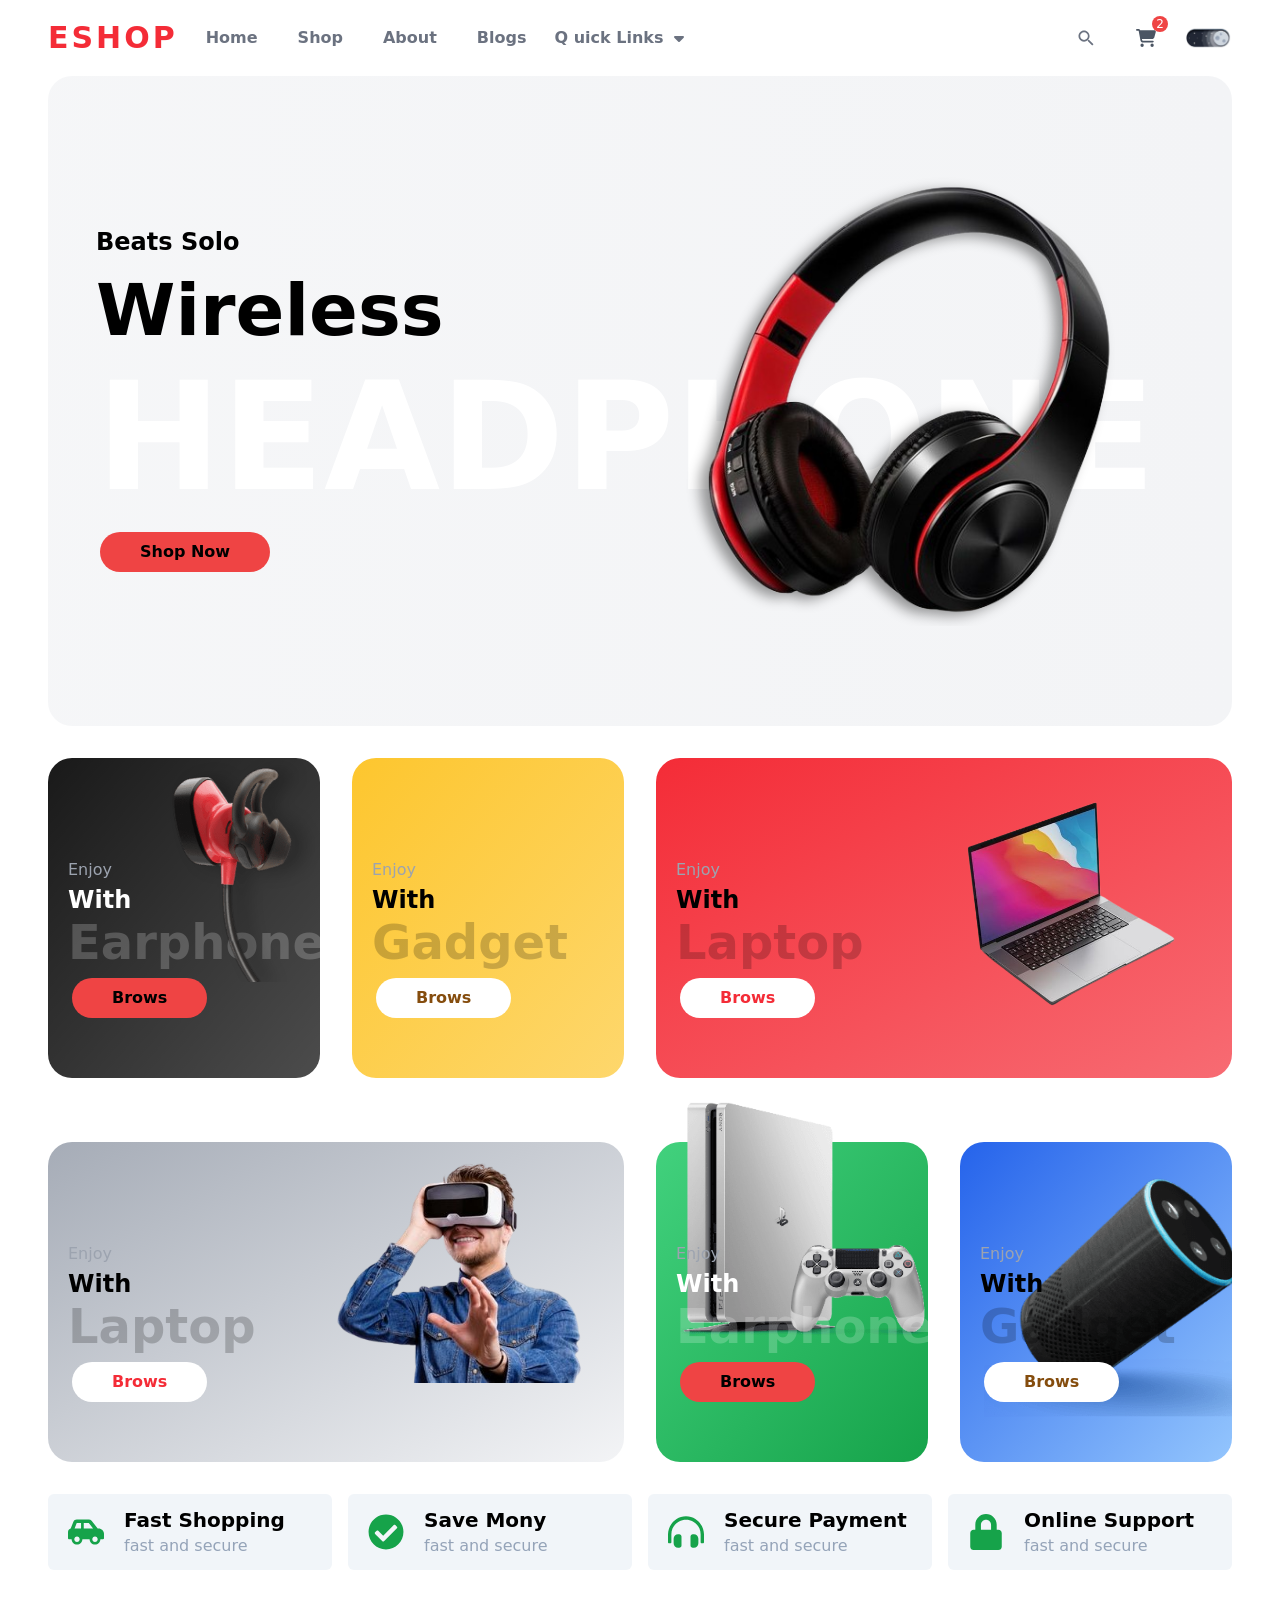
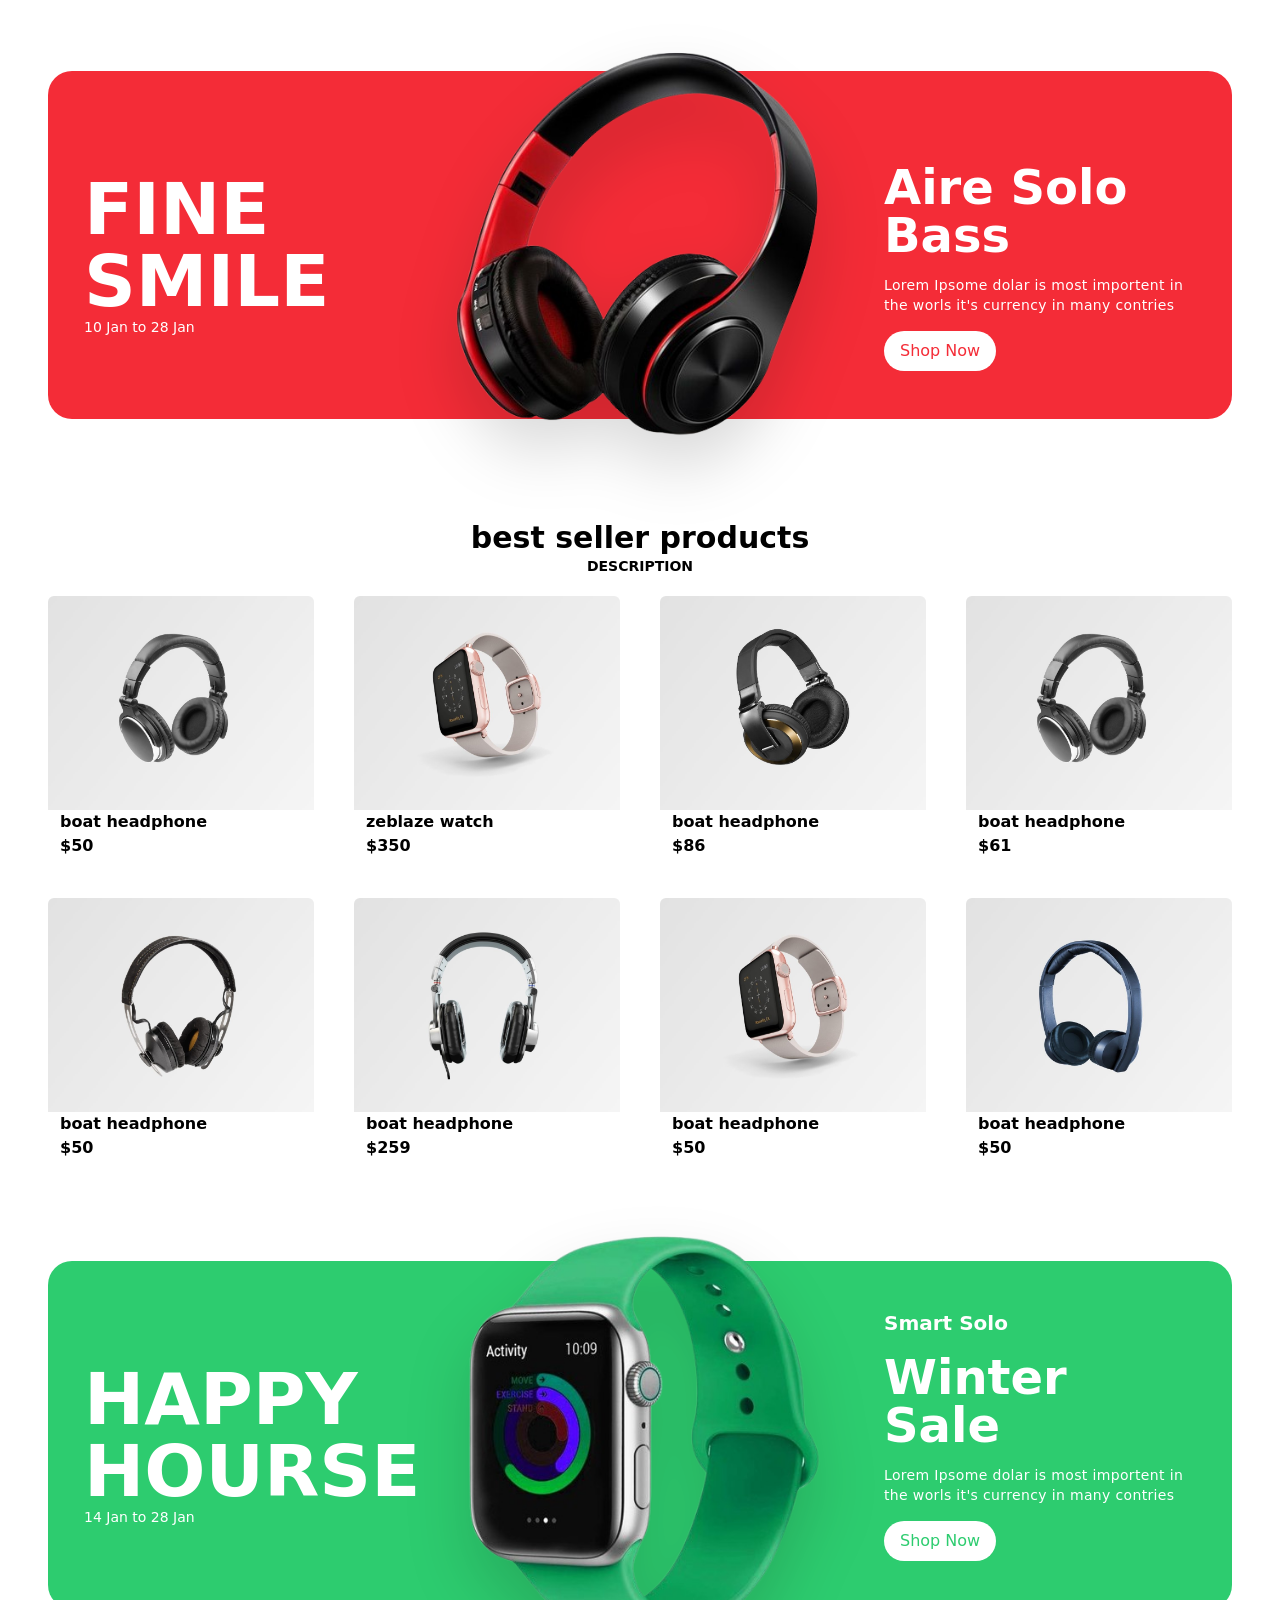
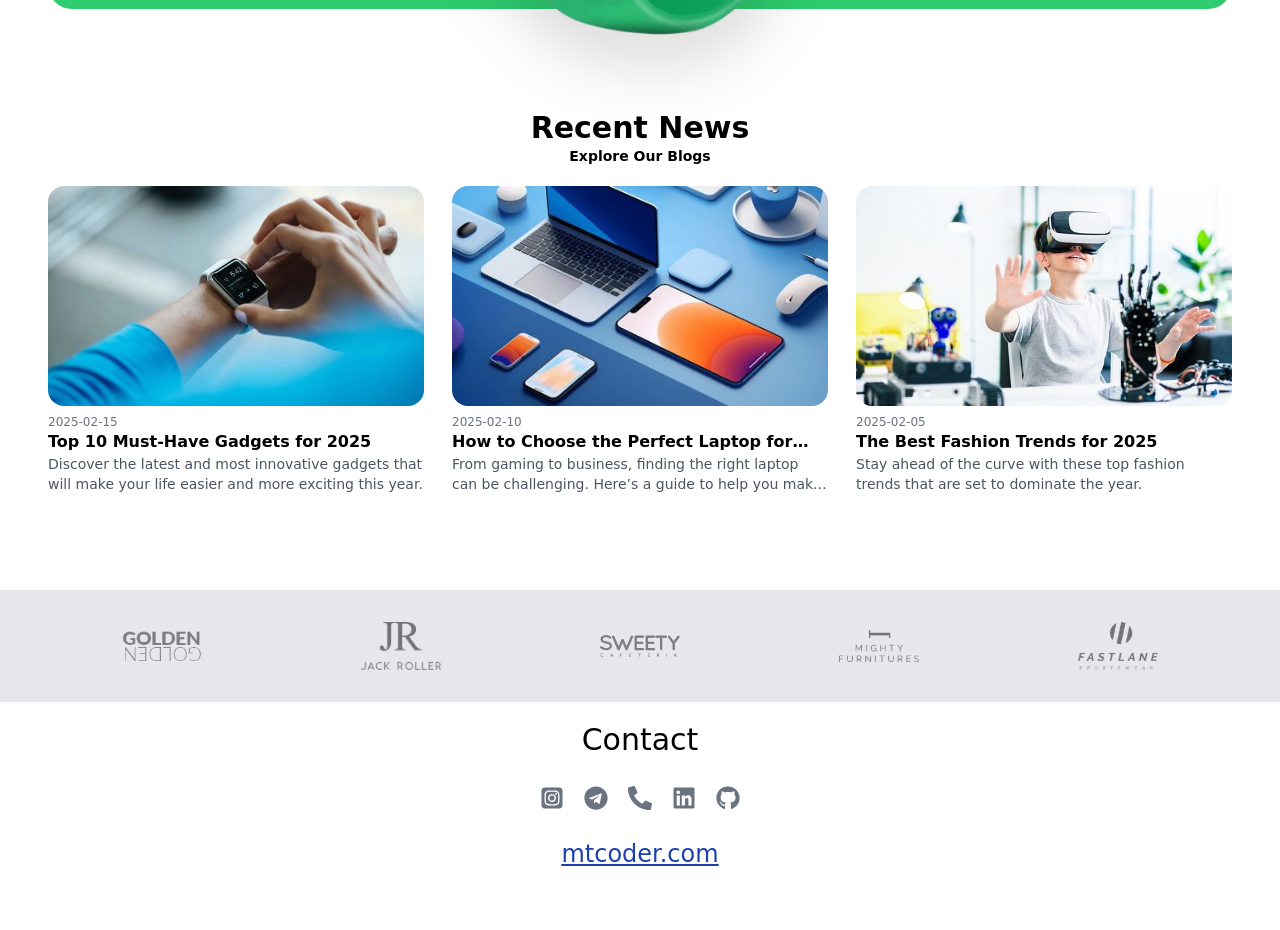
==== commit 367f7917: "Updates" ====
--- a/index.html
+++ b/index.html
@@ -2,11 +2,11 @@
 <html lang="en">
   <head>
     <meta charset="UTF-8" />
-    <link rel="icon" type="image/svg+xml" href="/react-shopping/favicon.ico" />
+    <link rel="icon" type="image/svg+xml" href="/favicon.ico" />
     <meta name="viewport" content="width=device-width, initial-scale=1.0" />
     <title>Shopping Web</title>
-    <script type="module" crossorigin src="/react-shopping/assets/index-hef3BU-I.js"></script>
-    <link rel="stylesheet" crossorigin href="/react-shopping/assets/index-D4FP7REk.css">
+    <script type="module" crossorigin src="/assets/index-BmKEWgWd.js"></script>
+    <link rel="stylesheet" crossorigin href="/assets/index-B7G5ExFE.css">
   </head>
   <body>
     <div id="root"></div>
--- a/assets/index-B7G5ExFE.css
+++ b/assets/index-B7G5ExFE.css
@@ -0,0 +1 @@
+@charset "UTF-8";*,:before,:after{--tw-border-spacing-x: 0;--tw-border-spacing-y: 0;--tw-translate-x: 0;--tw-translate-y: 0;--tw-rotate: 0;--tw-skew-x: 0;--tw-skew-y: 0;--tw-scale-x: 1;--tw-scale-y: 1;--tw-pan-x: ;--tw-pan-y: ;--tw-pinch-zoom: ;--tw-scroll-snap-strictness: proximity;--tw-gradient-from-position: ;--tw-gradient-via-position: ;--tw-gradient-to-position: ;--tw-ordinal: ;--tw-slashed-zero: ;--tw-numeric-figure: ;--tw-numeric-spacing: ;--tw-numeric-fraction: ;--tw-ring-inset: ;--tw-ring-offset-width: 0px;--tw-ring-offset-color: #fff;--tw-ring-color: rgb(59 130 246 / .5);--tw-ring-offset-shadow: 0 0 #0000;--tw-ring-shadow: 0 0 #0000;--tw-shadow: 0 0 #0000;--tw-shadow-colored: 0 0 #0000;--tw-blur: ;--tw-brightness: ;--tw-contrast: ;--tw-grayscale: ;--tw-hue-rotate: ;--tw-invert: ;--tw-saturate: ;--tw-sepia: ;--tw-drop-shadow: ;--tw-backdrop-blur: ;--tw-backdrop-brightness: ;--tw-backdrop-contrast: ;--tw-backdrop-grayscale: ;--tw-backdrop-hue-rotate: ;--tw-backdrop-invert: ;--tw-backdrop-opacity: ;--tw-backdrop-saturate: ;--tw-backdrop-sepia: ;--tw-contain-size: ;--tw-contain-layout: ;--tw-contain-paint: ;--tw-contain-style: }::backdrop{--tw-border-spacing-x: 0;--tw-border-spacing-y: 0;--tw-translate-x: 0;--tw-translate-y: 0;--tw-rotate: 0;--tw-skew-x: 0;--tw-skew-y: 0;--tw-scale-x: 1;--tw-scale-y: 1;--tw-pan-x: ;--tw-pan-y: ;--tw-pinch-zoom: ;--tw-scroll-snap-strictness: proximity;--tw-gradient-from-position: ;--tw-gradient-via-position: ;--tw-gradient-to-position: ;--tw-ordinal: ;--tw-slashed-zero: ;--tw-numeric-figure: ;--tw-numeric-spacing: ;--tw-numeric-fraction: ;--tw-ring-inset: ;--tw-ring-offset-width: 0px;--tw-ring-offset-color: #fff;--tw-ring-color: rgb(59 130 246 / .5);--tw-ring-offset-shadow: 0 0 #0000;--tw-ring-shadow: 0 0 #0000;--tw-shadow: 0 0 #0000;--tw-shadow-colored: 0 0 #0000;--tw-blur: ;--tw-brightness: ;--tw-contrast: ;--tw-grayscale: ;--tw-hue-rotate: ;--tw-invert: ;--tw-saturate: ;--tw-sepia: ;--tw-drop-shadow: ;--tw-backdrop-blur: ;--tw-backdrop-brightness: ;--tw-backdrop-contrast: ;--tw-backdrop-grayscale: ;--tw-backdrop-hue-rotate: ;--tw-backdrop-invert: ;--tw-backdrop-opacity: ;--tw-backdrop-saturate: ;--tw-backdrop-sepia: ;--tw-contain-size: ;--tw-contain-layout: ;--tw-contain-paint: ;--tw-contain-style: }*,:before,:after{box-sizing:border-box;border-width:0;border-style:solid;border-color:#e5e7eb}:before,:after{--tw-content: ""}html,:host{line-height:1.5;-webkit-text-size-adjust:100%;-moz-tab-size:4;-o-tab-size:4;tab-size:4;font-family:ui-sans-serif,system-ui,sans-serif,"Apple Color Emoji","Segoe UI Emoji",Segoe UI Symbol,"Noto Color Emoji";font-feature-settings:normal;font-variation-settings:normal;-webkit-tap-highlight-color:transparent}body{margin:0;line-height:inherit}hr{height:0;color:inherit;border-top-width:1px}abbr:where([title]){-webkit-text-decoration:underline dotted;text-decoration:underline dotted}h1,h2,h3,h4,h5,h6{font-size:inherit;font-weight:inherit}a{color:inherit;text-decoration:inherit}b,strong{font-weight:bolder}code,kbd,samp,pre{font-family:ui-monospace,SFMono-Regular,Menlo,Monaco,Consolas,Liberation Mono,Courier New,monospace;font-feature-settings:normal;font-variation-settings:normal;font-size:1em}small{font-size:80%}sub,sup{font-size:75%;line-height:0;position:relative;vertical-align:baseline}sub{bottom:-.25em}sup{top:-.5em}table{text-indent:0;border-color:inherit;border-collapse:collapse}button,input,optgroup,select,textarea{font-family:inherit;font-feature-settings:inherit;font-variation-settings:inherit;font-size:100%;font-weight:inherit;line-height:inherit;letter-spacing:inherit;color:inherit;margin:0;padding:0}button,select{text-transform:none}button,input:where([type=button]),input:where([type=reset]),input:where([type=submit]){-webkit-appearance:button;background-color:transparent;background-image:none}:-moz-focusring{outline:auto}:-moz-ui-invalid{box-shadow:none}progress{vertical-align:baseline}::-webkit-inner-spin-button,::-webkit-outer-spin-button{height:auto}[type=search]{-webkit-appearance:textfield;outline-offset:-2px}::-webkit-search-decoration{-webkit-appearance:none}::-webkit-file-upload-button{-webkit-appearance:button;font:inherit}summary{display:list-item}blockquote,dl,dd,h1,h2,h3,h4,h5,h6,hr,figure,p,pre{margin:0}fieldset{margin:0;padding:0}legend{padding:0}ol,ul,menu{list-style:none;margin:0;padding:0}dialog{padding:0}textarea{resize:vertical}input::-moz-placeholder,textarea::-moz-placeholder{opacity:1;color:#9ca3af}input::placeholder,textarea::placeholder{opacity:1;color:#9ca3af}button,[role=button]{cursor:pointer}:disabled{cursor:default}img,svg,video,canvas,audio,iframe,embed,object{display:block;vertical-align:middle}img,video{max-width:100%;height:auto}[hidden]:where(:not([hidden=until-found])){display:none}.container{width:100%;margin-right:auto;margin-left:auto;padding-right:1rem;padding-left:1rem}@media (min-width: 640px){.container{max-width:640px;padding-right:3rem;padding-left:3rem}}@media (min-width: 768px){.container{max-width:768px}}@media (min-width: 1024px){.container{max-width:1024px}}@media (min-width: 1280px){.container{max-width:1280px}}@media (min-width: 1536px){.container{max-width:1536px}}.search-bar{width:0px;border-radius:9999px;padding:.25rem .75rem;transition-property:all;transition-timing-function:cubic-bezier(.4,0,.2,1);transition-duration:.3s}.search-bar:focus{outline:2px solid transparent;outline-offset:2px}.group:hover .search-bar{width:300px;border-width:1px;--tw-border-opacity: 1;border-color:rgb(107 114 128 / var(--tw-border-opacity, 1))}.search-bar:is(.dark *){--tw-border-opacity: 1;border-color:rgb(31 41 55 / var(--tw-border-opacity, 1))}.group:hover .search-bar:is(.dark *){--tw-bg-opacity: 1;background-color:rgb(31 41 55 / var(--tw-bg-opacity, 1))}.hero-bg-color{background-image:linear-gradient(to right,var(--tw-gradient-stops));--tw-gradient-from: rgb(243 244 246 / .8) var(--tw-gradient-from-position);--tw-gradient-to: rgb(243 244 246 / 0) var(--tw-gradient-to-position);--tw-gradient-stops: var(--tw-gradient-from), var(--tw-gradient-to);--tw-gradient-to: #f3f4f6 var(--tw-gradient-to-position)}.hero-bg-color:is(.dark *){border-width:1px;--tw-border-opacity: 1;border-color:rgb(31 41 55 / var(--tw-border-opacity, 1));--tw-gradient-from: #111827 var(--tw-gradient-from-position);--tw-gradient-to: rgb(17 24 39 / 0) var(--tw-gradient-to-position);--tw-gradient-stops: var(--tw-gradient-from), var(--tw-gradient-to);--tw-gradient-to: #1f2937 var(--tw-gradient-to-position);--tw-text-opacity: 1;color:rgb(255 255 255 / var(--tw-text-opacity, 1))}.absolute{position:absolute}.relative{position:relative}.-right-6{right:-1.5rem}.-top-4{top:-1rem}.-top-6{top:-1.5rem}.left-1\/2{left:50%}.right-0{right:0}.right-3{right:.75rem}.top-0{top:0}.top-1\/2{top:50%}.z-0{z-index:0}.z-10{z-index:10}.z-20{z-index:20}.z-40{z-index:40}.z-50{z-index:50}.z-\[100\]{z-index:100}.order-1{order:1}.order-2{order:2}.m-1{margin:.25rem}.mx-auto{margin-left:auto;margin-right:auto}.my-5{margin-top:1.25rem;margin-bottom:1.25rem}.mb-2{margin-bottom:.5rem}.mb-4{margin-bottom:1rem}.mb-5{margin-bottom:1.25rem}.mb-\[2px\]{margin-bottom:2px}.ms-3{margin-inline-start:.75rem}.mt-24{margin-top:6rem}.line-clamp-1{overflow:hidden;display:-webkit-box;-webkit-box-orient:vertical;-webkit-line-clamp:1}.line-clamp-2{overflow:hidden;display:-webkit-box;-webkit-box-orient:vertical;-webkit-line-clamp:2}.inline-block{display:inline-block}.flex{display:flex}.grid{display:grid}.hidden{display:none}.h-4{height:1rem}.h-\[220px\]{height:220px}.h-\[300px\]{height:300px}.h-\[320px\]{height:320px}.h-full{height:100%}.min-h-\[550px\]{min-height:550px}.w-12{width:3rem}.w-4{width:1rem}.w-\[10\%\]{width:10%}.w-\[250px\]{width:250px}.w-\[300px\]{width:300px}.w-\[320px\]{width:320px}.w-\[80px\]{width:80px}.w-full{width:100%}.-translate-x-1\/2{--tw-translate-x: -50%;transform:translate(var(--tw-translate-x),var(--tw-translate-y)) rotate(var(--tw-rotate)) skew(var(--tw-skew-x)) skewY(var(--tw-skew-y)) scaleX(var(--tw-scale-x)) scaleY(var(--tw-scale-y))}.-translate-y-1\/2{--tw-translate-y: -50%;transform:translate(var(--tw-translate-x),var(--tw-translate-y)) rotate(var(--tw-rotate)) skew(var(--tw-skew-x)) skewY(var(--tw-skew-y)) scaleX(var(--tw-scale-x)) scaleY(var(--tw-scale-y))}.scale-125{--tw-scale-x: 1.25;--tw-scale-y: 1.25;transform:translate(var(--tw-translate-x),var(--tw-translate-y)) rotate(var(--tw-rotate)) skew(var(--tw-skew-x)) skewY(var(--tw-skew-y)) scaleX(var(--tw-scale-x)) scaleY(var(--tw-scale-y))}.transform{transform:translate(var(--tw-translate-x),var(--tw-translate-y)) rotate(var(--tw-rotate)) skew(var(--tw-skew-x)) skewY(var(--tw-skew-y)) scaleX(var(--tw-scale-x)) scaleY(var(--tw-scale-y))}.cursor-pointer{cursor:pointer}.select-none{-webkit-user-select:none;-moz-user-select:none;user-select:none}.grid-cols-1{grid-template-columns:repeat(1,minmax(0,1fr))}.grid-cols-2{grid-template-columns:repeat(2,minmax(0,1fr))}.grid-cols-5{grid-template-columns:repeat(5,minmax(0,1fr))}.flex-col{flex-direction:column}.place-items-center{place-items:center}.items-start{align-items:flex-start}.items-end{align-items:flex-end}.items-center{align-items:center}.justify-start{justify-content:flex-start}.justify-center{justify-content:center}.justify-between{justify-content:space-between}.justify-items-center{justify-items:center}.gap-2{gap:.5rem}.gap-3{gap:.75rem}.gap-4{gap:1rem}.gap-5{gap:1.25rem}.gap-6{gap:1.5rem}.gap-8{gap:2rem}.gap-y-8{row-gap:2rem}.space-y-2>:not([hidden])~:not([hidden]){--tw-space-y-reverse: 0;margin-top:calc(.5rem * calc(1 - var(--tw-space-y-reverse)));margin-bottom:calc(.5rem * var(--tw-space-y-reverse))}.overflow-hidden{overflow:hidden}.rounded-2xl{border-radius:1rem}.rounded-3xl{border-radius:1.5rem}.rounded-full{border-radius:9999px}.rounded-md{border-radius:.375rem}.bg-gray-200{--tw-bg-opacity: 1;background-color:rgb(229 231 235 / var(--tw-bg-opacity, 1))}.bg-red-500{--tw-bg-opacity: 1;background-color:rgb(239 68 68 / var(--tw-bg-opacity, 1))}.bg-slate-100{--tw-bg-opacity: 1;background-color:rgb(241 245 249 / var(--tw-bg-opacity, 1))}.bg-white{--tw-bg-opacity: 1;background-color:rgb(255 255 255 / var(--tw-bg-opacity, 1))}.bg-gradient-to-br{background-image:linear-gradient(to bottom right,var(--tw-gradient-stops))}.from-black\/90{--tw-gradient-from: rgb(0 0 0 / .9) var(--tw-gradient-from-position);--tw-gradient-to: rgb(0 0 0 / 0) var(--tw-gradient-to-position);--tw-gradient-stops: var(--tw-gradient-from), var(--tw-gradient-to)}.from-blue-600{--tw-gradient-from: #2563eb var(--tw-gradient-from-position);--tw-gradient-to: rgb(37 99 235 / 0) var(--tw-gradient-to-position);--tw-gradient-stops: var(--tw-gradient-from), var(--tw-gradient-to)}.from-brandGreen\/90{--tw-gradient-from: rgb(45 204 111 / .9) var(--tw-gradient-from-position);--tw-gradient-to: rgb(45 204 111 / 0) var(--tw-gradient-to-position);--tw-gradient-stops: var(--tw-gradient-from), var(--tw-gradient-to)}.from-brandYellow{--tw-gradient-from: #fdc62e var(--tw-gradient-from-position);--tw-gradient-to: rgb(253 198 46 / 0) var(--tw-gradient-to-position);--tw-gradient-stops: var(--tw-gradient-from), var(--tw-gradient-to)}.from-gray-400\/90{--tw-gradient-from: rgb(156 163 175 / .9) var(--tw-gradient-from-position);--tw-gradient-to: rgb(156 163 175 / 0) var(--tw-gradient-to-position);--tw-gradient-stops: var(--tw-gradient-from), var(--tw-gradient-to)}.from-primary{--tw-gradient-from: #f42c37 var(--tw-gradient-from-position);--tw-gradient-to: rgb(244 44 55 / 0) var(--tw-gradient-to-position);--tw-gradient-stops: var(--tw-gradient-from), var(--tw-gradient-to)}.to-black\/70{--tw-gradient-to: rgb(0 0 0 / .7) var(--tw-gradient-to-position)}.to-blue-300{--tw-gradient-to: #93c5fd var(--tw-gradient-to-position)}.to-brandYellow\/70{--tw-gradient-to: rgb(253 198 46 / .7) var(--tw-gradient-to-position)}.to-gray-100{--tw-gradient-to: #f3f4f6 var(--tw-gradient-to-position)}.to-green-600{--tw-gradient-to: #16a34a var(--tw-gradient-to-position)}.to-primary\/70{--tw-gradient-to: rgb(244 44 55 / .7) var(--tw-gradient-to-position)}.object-contain{-o-object-fit:contain;object-fit:contain}.object-cover{-o-object-fit:cover;object-fit:cover}.p-1{padding:.25rem}.p-2{padding:.5rem}.p-3{padding:.75rem}.p-6{padding:1.5rem}.px-10{padding-left:2.5rem;padding-right:2.5rem}.px-3{padding-left:.75rem;padding-right:.75rem}.px-4{padding-left:1rem;padding-right:1rem}.px-5{padding-left:1.25rem;padding-right:1.25rem}.py-1{padding-top:.25rem;padding-bottom:.25rem}.py-10{padding-top:2.5rem;padding-bottom:2.5rem}.py-12{padding-top:3rem;padding-bottom:3rem}.py-2{padding-top:.5rem;padding-bottom:.5rem}.py-3{padding-top:.75rem;padding-bottom:.75rem}.py-4{padding-top:1rem;padding-bottom:1rem}.py-8{padding-top:2rem;padding-bottom:2rem}.pb-10{padding-bottom:2.5rem}.pb-8{padding-bottom:2rem}.ps-5{padding-inline-start:1.25rem}.text-center{text-align:center}.text-2xl{font-size:1.5rem;line-height:2rem}.text-3xl{font-size:1.875rem;line-height:2.25rem}.text-4xl{font-size:2.25rem;line-height:2.5rem}.text-5xl{font-size:3rem;line-height:1}.text-sm{font-size:.875rem;line-height:1.25rem}.text-xl{font-size:1.25rem;line-height:1.75rem}.text-xs{font-size:.75rem;line-height:1rem}.font-bold{font-weight:700}.font-semibold{font-weight:600}.uppercase{text-transform:uppercase}.leading-5{line-height:1.25rem}.tracking-wide{letter-spacing:.025em}.tracking-widest{letter-spacing:.1em}.text-black{--tw-text-opacity: 1;color:rgb(0 0 0 / var(--tw-text-opacity, 1))}.text-blue-800{--tw-text-opacity: 1;color:rgb(30 64 175 / var(--tw-text-opacity, 1))}.text-gray-400{--tw-text-opacity: 1;color:rgb(156 163 175 / var(--tw-text-opacity, 1))}.text-gray-500{--tw-text-opacity: 1;color:rgb(107 114 128 / var(--tw-text-opacity, 1))}.text-gray-600{--tw-text-opacity: 1;color:rgb(75 85 99 / var(--tw-text-opacity, 1))}.text-green-600{--tw-text-opacity: 1;color:rgb(22 163 74 / var(--tw-text-opacity, 1))}.text-primary{--tw-text-opacity: 1;color:rgb(244 44 55 / var(--tw-text-opacity, 1))}.text-slate-400{--tw-text-opacity: 1;color:rgb(148 163 184 / var(--tw-text-opacity, 1))}.text-white{--tw-text-opacity: 1;color:rgb(255 255 255 / var(--tw-text-opacity, 1))}.text-yellow-800{--tw-text-opacity: 1;color:rgb(133 77 14 / var(--tw-text-opacity, 1))}.underline{text-decoration-line:underline}.opacity-0{opacity:0}.opacity-100{opacity:1}.opacity-20{opacity:.2}.opacity-50{opacity:.5}.shadow-md{--tw-shadow: 0 4px 6px -1px rgb(0 0 0 / .1), 0 2px 4px -2px rgb(0 0 0 / .1);--tw-shadow-colored: 0 4px 6px -1px var(--tw-shadow-color), 0 2px 4px -2px var(--tw-shadow-color);box-shadow:var(--tw-ring-offset-shadow, 0 0 #0000),var(--tw-ring-shadow, 0 0 #0000),var(--tw-shadow)}.drop-shadow-2xl{--tw-drop-shadow: drop-shadow(0 25px 25px rgb(0 0 0 / .15));filter:var(--tw-blur) var(--tw-brightness) var(--tw-contrast) var(--tw-grayscale) var(--tw-hue-rotate) var(--tw-invert) var(--tw-saturate) var(--tw-sepia) var(--tw-drop-shadow)}.drop-shadow-\[-8px_4px_6px_rgba\(0\,0\,0\,0\.4\)\]{--tw-drop-shadow: drop-shadow(-8px 4px 6px rgba(0,0,0,.4));filter:var(--tw-blur) var(--tw-brightness) var(--tw-contrast) var(--tw-grayscale) var(--tw-hue-rotate) var(--tw-invert) var(--tw-saturate) var(--tw-sepia) var(--tw-drop-shadow)}.transition-all{transition-property:all;transition-timing-function:cubic-bezier(.4,0,.2,1);transition-duration:.15s}.duration-200{transition-duration:.2s}.duration-300{transition-duration:.3s}.duration-500{transition-duration:.5s}.duration-700{transition-duration:.7s}.ease-in-out{transition-timing-function:cubic-bezier(.4,0,.2,1)}.hover\:scale-105:hover{--tw-scale-x: 1.05;--tw-scale-y: 1.05;transform:translate(var(--tw-translate-x),var(--tw-translate-y)) rotate(var(--tw-rotate)) skew(var(--tw-skew-x)) skewY(var(--tw-skew-y)) scaleX(var(--tw-scale-x)) scaleY(var(--tw-scale-y))}.hover\:scale-110:hover{--tw-scale-x: 1.1;--tw-scale-y: 1.1;transform:translate(var(--tw-translate-x),var(--tw-translate-y)) rotate(var(--tw-rotate)) skew(var(--tw-skew-x)) skewY(var(--tw-skew-y)) scaleX(var(--tw-scale-x)) scaleY(var(--tw-scale-y))}.hover\:scale-150:hover{--tw-scale-x: 1.5;--tw-scale-y: 1.5;transform:translate(var(--tw-translate-x),var(--tw-translate-y)) rotate(var(--tw-rotate)) skew(var(--tw-skew-x)) skewY(var(--tw-skew-y)) scaleX(var(--tw-scale-x)) scaleY(var(--tw-scale-y))}.hover\:bg-black:hover{--tw-bg-opacity: 1;background-color:rgb(0 0 0 / var(--tw-bg-opacity, 1))}.hover\:bg-primary\/20:hover{background-color:#f42c3733}.hover\:text-black:hover{--tw-text-opacity: 1;color:rgb(0 0 0 / var(--tw-text-opacity, 1))}.hover\:text-blue-400:hover{--tw-text-opacity: 1;color:rgb(96 165 250 / var(--tw-text-opacity, 1))}.group:hover .group-hover\:block{display:block}.group:hover .group-hover\:w-\[40\%\]{width:40%}.group:hover .group-hover\:rotate-180{--tw-rotate: 180deg;transform:translate(var(--tw-translate-x),var(--tw-translate-y)) rotate(var(--tw-rotate)) skew(var(--tw-skew-x)) skewY(var(--tw-skew-y)) scaleX(var(--tw-scale-x)) scaleY(var(--tw-scale-y))}.group:hover .group-hover\:scale-105{--tw-scale-x: 1.05;--tw-scale-y: 1.05;transform:translate(var(--tw-translate-x),var(--tw-translate-y)) rotate(var(--tw-rotate)) skew(var(--tw-skew-x)) skewY(var(--tw-skew-y)) scaleX(var(--tw-scale-x)) scaleY(var(--tw-scale-y))}.group:hover .group-hover\:scale-110{--tw-scale-x: 1.1;--tw-scale-y: 1.1;transform:translate(var(--tw-translate-x),var(--tw-translate-y)) rotate(var(--tw-rotate)) skew(var(--tw-skew-x)) skewY(var(--tw-skew-y)) scaleX(var(--tw-scale-x)) scaleY(var(--tw-scale-y))}.group:hover .group-hover\:scale-95{--tw-scale-x: .95;--tw-scale-y: .95;transform:translate(var(--tw-translate-x),var(--tw-translate-y)) rotate(var(--tw-rotate)) skew(var(--tw-skew-x)) skewY(var(--tw-skew-y)) scaleX(var(--tw-scale-x)) scaleY(var(--tw-scale-y))}.group:hover .group-hover\:text-primary{--tw-text-opacity: 1;color:rgb(244 44 55 / var(--tw-text-opacity, 1))}.group:hover .group-hover\:opacity-100{opacity:1}.group:hover .group-hover\:blur-sm{--tw-blur: blur(4px);filter:var(--tw-blur) var(--tw-brightness) var(--tw-contrast) var(--tw-grayscale) var(--tw-hue-rotate) var(--tw-invert) var(--tw-saturate) var(--tw-sepia) var(--tw-drop-shadow)}.dark\:bg-gray-900:is(.dark *){--tw-bg-opacity: 1;background-color:rgb(17 24 39 / var(--tw-bg-opacity, 1))}.dark\:bg-slate-700:is(.dark *){--tw-bg-opacity: 1;background-color:rgb(51 65 85 / var(--tw-bg-opacity, 1))}.dark\:bg-slate-800:is(.dark *){--tw-bg-opacity: 1;background-color:rgb(30 41 59 / var(--tw-bg-opacity, 1))}.dark\:bg-white\/10:is(.dark *){background-color:#ffffff1a}.dark\:text-gray-400:is(.dark *){--tw-text-opacity: 1;color:rgb(156 163 175 / var(--tw-text-opacity, 1))}.dark\:text-neutral-400:is(.dark *){--tw-text-opacity: 1;color:rgb(163 163 163 / var(--tw-text-opacity, 1))}.dark\:text-white:is(.dark *){--tw-text-opacity: 1;color:rgb(255 255 255 / var(--tw-text-opacity, 1))}.dark\:text-white\/5:is(.dark *){color:#ffffff0d}.dark\:invert:is(.dark *){--tw-invert: invert(100%);filter:var(--tw-blur) var(--tw-brightness) var(--tw-contrast) var(--tw-grayscale) var(--tw-hue-rotate) var(--tw-invert) var(--tw-saturate) var(--tw-sepia) var(--tw-drop-shadow)}.dark\:hover\:bg-white\/20:hover:is(.dark *){background-color:#fff3}.dark\:hover\:text-white:hover:is(.dark *){--tw-text-opacity: 1;color:rgb(255 255 255 / var(--tw-text-opacity, 1))}@media (min-width: 640px){.sm\:order-1{order:1}.sm\:order-2{order:2}.sm\:col-span-2{grid-column:span 2 / span 2}.sm\:h-\[450px\]{height:450px}.sm\:min-h-\[650px\]{min-height:650px}.sm\:w-\[450px\]{width:450px}.sm\:scale-105{--tw-scale-x: 1.05;--tw-scale-y: 1.05;transform:translate(var(--tw-translate-x),var(--tw-translate-y)) rotate(var(--tw-rotate)) skew(var(--tw-skew-x)) skewY(var(--tw-skew-y)) scaleX(var(--tw-scale-x)) scaleY(var(--tw-scale-y))}.sm\:grid-cols-2{grid-template-columns:repeat(2,minmax(0,1fr))}.sm\:gap-4{gap:1rem}.sm\:p-8{padding:2rem}.sm\:pb-0{padding-bottom:0}.sm\:text-start{text-align:start}.sm\:text-3xl{font-size:1.875rem;line-height:2.25rem}.sm\:text-5xl{font-size:3rem;line-height:1}.sm\:text-6xl{font-size:3.75rem;line-height:1}.sm\:text-\[80px\]{font-size:80px}}@media (min-width: 768px){.md\:block{display:block}.md\:w-\[340px\]{width:340px}.md\:grid-cols-3{grid-template-columns:repeat(3,minmax(0,1fr))}.md\:grid-cols-4{grid-template-columns:repeat(4,minmax(0,1fr))}.md\:gap-7{gap:1.75rem}.md\:text-\[100px\]{font-size:100px}}@media (min-width: 1024px){.lg\:-top-10{top:-2.5rem}.lg\:right-10{right:2.5rem}.lg\:top-5{top:1.25rem}.lg\:top-\[10px\]{top:10px}.lg\:block{display:block}.lg\:grid-cols-4{grid-template-columns:repeat(4,minmax(0,1fr))}.lg\:gap-10{gap:2.5rem}.lg\:text-2xl{font-size:1.5rem;line-height:2rem}.lg\:text-7xl{font-size:4.5rem;line-height:1}}@media (min-width: 1280px){.xl\:text-5xl{font-size:3rem;line-height:1}.xl\:text-\[150px\]{font-size:150px}}[data-aos][data-aos][data-aos-duration="50"],body[data-aos-duration="50"] [data-aos]{transition-duration:50ms}[data-aos][data-aos][data-aos-delay="50"],body[data-aos-delay="50"] [data-aos]{transition-delay:0}[data-aos][data-aos][data-aos-delay="50"].aos-animate,body[data-aos-delay="50"] [data-aos].aos-animate{transition-delay:50ms}[data-aos][data-aos][data-aos-duration="100"],body[data-aos-duration="100"] [data-aos]{transition-duration:.1s}[data-aos][data-aos][data-aos-delay="100"],body[data-aos-delay="100"] [data-aos]{transition-delay:0}[data-aos][data-aos][data-aos-delay="100"].aos-animate,body[data-aos-delay="100"] [data-aos].aos-animate{transition-delay:.1s}[data-aos][data-aos][data-aos-duration="150"],body[data-aos-duration="150"] [data-aos]{transition-duration:.15s}[data-aos][data-aos][data-aos-delay="150"],body[data-aos-delay="150"] [data-aos]{transition-delay:0}[data-aos][data-aos][data-aos-delay="150"].aos-animate,body[data-aos-delay="150"] [data-aos].aos-animate{transition-delay:.15s}[data-aos][data-aos][data-aos-duration="200"],body[data-aos-duration="200"] [data-aos]{transition-duration:.2s}[data-aos][data-aos][data-aos-delay="200"],body[data-aos-delay="200"] [data-aos]{transition-delay:0}[data-aos][data-aos][data-aos-delay="200"].aos-animate,body[data-aos-delay="200"] [data-aos].aos-animate{transition-delay:.2s}[data-aos][data-aos][data-aos-duration="250"],body[data-aos-duration="250"] [data-aos]{transition-duration:.25s}[data-aos][data-aos][data-aos-delay="250"],body[data-aos-delay="250"] [data-aos]{transition-delay:0}[data-aos][data-aos][data-aos-delay="250"].aos-animate,body[data-aos-delay="250"] [data-aos].aos-animate{transition-delay:.25s}[data-aos][data-aos][data-aos-duration="300"],body[data-aos-duration="300"] [data-aos]{transition-duration:.3s}[data-aos][data-aos][data-aos-delay="300"],body[data-aos-delay="300"] [data-aos]{transition-delay:0}[data-aos][data-aos][data-aos-delay="300"].aos-animate,body[data-aos-delay="300"] [data-aos].aos-animate{transition-delay:.3s}[data-aos][data-aos][data-aos-duration="350"],body[data-aos-duration="350"] [data-aos]{transition-duration:.35s}[data-aos][data-aos][data-aos-delay="350"],body[data-aos-delay="350"] [data-aos]{transition-delay:0}[data-aos][data-aos][data-aos-delay="350"].aos-animate,body[data-aos-delay="350"] [data-aos].aos-animate{transition-delay:.35s}[data-aos][data-aos][data-aos-duration="400"],body[data-aos-duration="400"] [data-aos]{transition-duration:.4s}[data-aos][data-aos][data-aos-delay="400"],body[data-aos-delay="400"] [data-aos]{transition-delay:0}[data-aos][data-aos][data-aos-delay="400"].aos-animate,body[data-aos-delay="400"] [data-aos].aos-animate{transition-delay:.4s}[data-aos][data-aos][data-aos-duration="450"],body[data-aos-duration="450"] [data-aos]{transition-duration:.45s}[data-aos][data-aos][data-aos-delay="450"],body[data-aos-delay="450"] [data-aos]{transition-delay:0}[data-aos][data-aos][data-aos-delay="450"].aos-animate,body[data-aos-delay="450"] [data-aos].aos-animate{transition-delay:.45s}[data-aos][data-aos][data-aos-duration="500"],body[data-aos-duration="500"] [data-aos]{transition-duration:.5s}[data-aos][data-aos][data-aos-delay="500"],body[data-aos-delay="500"] [data-aos]{transition-delay:0}[data-aos][data-aos][data-aos-delay="500"].aos-animate,body[data-aos-delay="500"] [data-aos].aos-animate{transition-delay:.5s}[data-aos][data-aos][data-aos-duration="550"],body[data-aos-duration="550"] [data-aos]{transition-duration:.55s}[data-aos][data-aos][data-aos-delay="550"],body[data-aos-delay="550"] [data-aos]{transition-delay:0}[data-aos][data-aos][data-aos-delay="550"].aos-animate,body[data-aos-delay="550"] [data-aos].aos-animate{transition-delay:.55s}[data-aos][data-aos][data-aos-duration="600"],body[data-aos-duration="600"] [data-aos]{transition-duration:.6s}[data-aos][data-aos][data-aos-delay="600"],body[data-aos-delay="600"] [data-aos]{transition-delay:0}[data-aos][data-aos][data-aos-delay="600"].aos-animate,body[data-aos-delay="600"] [data-aos].aos-animate{transition-delay:.6s}[data-aos][data-aos][data-aos-duration="650"],body[data-aos-duration="650"] [data-aos]{transition-duration:.65s}[data-aos][data-aos][data-aos-delay="650"],body[data-aos-delay="650"] [data-aos]{transition-delay:0}[data-aos][data-aos][data-aos-delay="650"].aos-animate,body[data-aos-delay="650"] [data-aos].aos-animate{transition-delay:.65s}[data-aos][data-aos][data-aos-duration="700"],body[data-aos-duration="700"] [data-aos]{transition-duration:.7s}[data-aos][data-aos][data-aos-delay="700"],body[data-aos-delay="700"] [data-aos]{transition-delay:0}[data-aos][data-aos][data-aos-delay="700"].aos-animate,body[data-aos-delay="700"] [data-aos].aos-animate{transition-delay:.7s}[data-aos][data-aos][data-aos-duration="750"],body[data-aos-duration="750"] [data-aos]{transition-duration:.75s}[data-aos][data-aos][data-aos-delay="750"],body[data-aos-delay="750"] [data-aos]{transition-delay:0}[data-aos][data-aos][data-aos-delay="750"].aos-animate,body[data-aos-delay="750"] [data-aos].aos-animate{transition-delay:.75s}[data-aos][data-aos][data-aos-duration="800"],body[data-aos-duration="800"] [data-aos]{transition-duration:.8s}[data-aos][data-aos][data-aos-delay="800"],body[data-aos-delay="800"] [data-aos]{transition-delay:0}[data-aos][data-aos][data-aos-delay="800"].aos-animate,body[data-aos-delay="800"] [data-aos].aos-animate{transition-delay:.8s}[data-aos][data-aos][data-aos-duration="850"],body[data-aos-duration="850"] [data-aos]{transition-duration:.85s}[data-aos][data-aos][data-aos-delay="850"],body[data-aos-delay="850"] [data-aos]{transition-delay:0}[data-aos][data-aos][data-aos-delay="850"].aos-animate,body[data-aos-delay="850"] [data-aos].aos-animate{transition-delay:.85s}[data-aos][data-aos][data-aos-duration="900"],body[data-aos-duration="900"] [data-aos]{transition-duration:.9s}[data-aos][data-aos][data-aos-delay="900"],body[data-aos-delay="900"] [data-aos]{transition-delay:0}[data-aos][data-aos][data-aos-delay="900"].aos-animate,body[data-aos-delay="900"] [data-aos].aos-animate{transition-delay:.9s}[data-aos][data-aos][data-aos-duration="950"],body[data-aos-duration="950"] [data-aos]{transition-duration:.95s}[data-aos][data-aos][data-aos-delay="950"],body[data-aos-delay="950"] [data-aos]{transition-delay:0}[data-aos][data-aos][data-aos-delay="950"].aos-animate,body[data-aos-delay="950"] [data-aos].aos-animate{transition-delay:.95s}[data-aos][data-aos][data-aos-duration="1000"],body[data-aos-duration="1000"] [data-aos]{transition-duration:1s}[data-aos][data-aos][data-aos-delay="1000"],body[data-aos-delay="1000"] [data-aos]{transition-delay:0}[data-aos][data-aos][data-aos-delay="1000"].aos-animate,body[data-aos-delay="1000"] [data-aos].aos-animate{transition-delay:1s}[data-aos][data-aos][data-aos-duration="1050"],body[data-aos-duration="1050"] [data-aos]{transition-duration:1.05s}[data-aos][data-aos][data-aos-delay="1050"],body[data-aos-delay="1050"] [data-aos]{transition-delay:0}[data-aos][data-aos][data-aos-delay="1050"].aos-animate,body[data-aos-delay="1050"] [data-aos].aos-animate{transition-delay:1.05s}[data-aos][data-aos][data-aos-duration="1100"],body[data-aos-duration="1100"] [data-aos]{transition-duration:1.1s}[data-aos][data-aos][data-aos-delay="1100"],body[data-aos-delay="1100"] [data-aos]{transition-delay:0}[data-aos][data-aos][data-aos-delay="1100"].aos-animate,body[data-aos-delay="1100"] [data-aos].aos-animate{transition-delay:1.1s}[data-aos][data-aos][data-aos-duration="1150"],body[data-aos-duration="1150"] [data-aos]{transition-duration:1.15s}[data-aos][data-aos][data-aos-delay="1150"],body[data-aos-delay="1150"] [data-aos]{transition-delay:0}[data-aos][data-aos][data-aos-delay="1150"].aos-animate,body[data-aos-delay="1150"] [data-aos].aos-animate{transition-delay:1.15s}[data-aos][data-aos][data-aos-duration="1200"],body[data-aos-duration="1200"] [data-aos]{transition-duration:1.2s}[data-aos][data-aos][data-aos-delay="1200"],body[data-aos-delay="1200"] [data-aos]{transition-delay:0}[data-aos][data-aos][data-aos-delay="1200"].aos-animate,body[data-aos-delay="1200"] [data-aos].aos-animate{transition-delay:1.2s}[data-aos][data-aos][data-aos-duration="1250"],body[data-aos-duration="1250"] [data-aos]{transition-duration:1.25s}[data-aos][data-aos][data-aos-delay="1250"],body[data-aos-delay="1250"] [data-aos]{transition-delay:0}[data-aos][data-aos][data-aos-delay="1250"].aos-animate,body[data-aos-delay="1250"] [data-aos].aos-animate{transition-delay:1.25s}[data-aos][data-aos][data-aos-duration="1300"],body[data-aos-duration="1300"] [data-aos]{transition-duration:1.3s}[data-aos][data-aos][data-aos-delay="1300"],body[data-aos-delay="1300"] [data-aos]{transition-delay:0}[data-aos][data-aos][data-aos-delay="1300"].aos-animate,body[data-aos-delay="1300"] [data-aos].aos-animate{transition-delay:1.3s}[data-aos][data-aos][data-aos-duration="1350"],body[data-aos-duration="1350"] [data-aos]{transition-duration:1.35s}[data-aos][data-aos][data-aos-delay="1350"],body[data-aos-delay="1350"] [data-aos]{transition-delay:0}[data-aos][data-aos][data-aos-delay="1350"].aos-animate,body[data-aos-delay="1350"] [data-aos].aos-animate{transition-delay:1.35s}[data-aos][data-aos][data-aos-duration="1400"],body[data-aos-duration="1400"] [data-aos]{transition-duration:1.4s}[data-aos][data-aos][data-aos-delay="1400"],body[data-aos-delay="1400"] [data-aos]{transition-delay:0}[data-aos][data-aos][data-aos-delay="1400"].aos-animate,body[data-aos-delay="1400"] [data-aos].aos-animate{transition-delay:1.4s}[data-aos][data-aos][data-aos-duration="1450"],body[data-aos-duration="1450"] [data-aos]{transition-duration:1.45s}[data-aos][data-aos][data-aos-delay="1450"],body[data-aos-delay="1450"] [data-aos]{transition-delay:0}[data-aos][data-aos][data-aos-delay="1450"].aos-animate,body[data-aos-delay="1450"] [data-aos].aos-animate{transition-delay:1.45s}[data-aos][data-aos][data-aos-duration="1500"],body[data-aos-duration="1500"] [data-aos]{transition-duration:1.5s}[data-aos][data-aos][data-aos-delay="1500"],body[data-aos-delay="1500"] [data-aos]{transition-delay:0}[data-aos][data-aos][data-aos-delay="1500"].aos-animate,body[data-aos-delay="1500"] [data-aos].aos-animate{transition-delay:1.5s}[data-aos][data-aos][data-aos-duration="1550"],body[data-aos-duration="1550"] [data-aos]{transition-duration:1.55s}[data-aos][data-aos][data-aos-delay="1550"],body[data-aos-delay="1550"] [data-aos]{transition-delay:0}[data-aos][data-aos][data-aos-delay="1550"].aos-animate,body[data-aos-delay="1550"] [data-aos].aos-animate{transition-delay:1.55s}[data-aos][data-aos][data-aos-duration="1600"],body[data-aos-duration="1600"] [data-aos]{transition-duration:1.6s}[data-aos][data-aos][data-aos-delay="1600"],body[data-aos-delay="1600"] [data-aos]{transition-delay:0}[data-aos][data-aos][data-aos-delay="1600"].aos-animate,body[data-aos-delay="1600"] [data-aos].aos-animate{transition-delay:1.6s}[data-aos][data-aos][data-aos-duration="1650"],body[data-aos-duration="1650"] [data-aos]{transition-duration:1.65s}[data-aos][data-aos][data-aos-delay="1650"],body[data-aos-delay="1650"] [data-aos]{transition-delay:0}[data-aos][data-aos][data-aos-delay="1650"].aos-animate,body[data-aos-delay="1650"] [data-aos].aos-animate{transition-delay:1.65s}[data-aos][data-aos][data-aos-duration="1700"],body[data-aos-duration="1700"] [data-aos]{transition-duration:1.7s}[data-aos][data-aos][data-aos-delay="1700"],body[data-aos-delay="1700"] [data-aos]{transition-delay:0}[data-aos][data-aos][data-aos-delay="1700"].aos-animate,body[data-aos-delay="1700"] [data-aos].aos-animate{transition-delay:1.7s}[data-aos][data-aos][data-aos-duration="1750"],body[data-aos-duration="1750"] [data-aos]{transition-duration:1.75s}[data-aos][data-aos][data-aos-delay="1750"],body[data-aos-delay="1750"] [data-aos]{transition-delay:0}[data-aos][data-aos][data-aos-delay="1750"].aos-animate,body[data-aos-delay="1750"] [data-aos].aos-animate{transition-delay:1.75s}[data-aos][data-aos][data-aos-duration="1800"],body[data-aos-duration="1800"] [data-aos]{transition-duration:1.8s}[data-aos][data-aos][data-aos-delay="1800"],body[data-aos-delay="1800"] [data-aos]{transition-delay:0}[data-aos][data-aos][data-aos-delay="1800"].aos-animate,body[data-aos-delay="1800"] [data-aos].aos-animate{transition-delay:1.8s}[data-aos][data-aos][data-aos-duration="1850"],body[data-aos-duration="1850"] [data-aos]{transition-duration:1.85s}[data-aos][data-aos][data-aos-delay="1850"],body[data-aos-delay="1850"] [data-aos]{transition-delay:0}[data-aos][data-aos][data-aos-delay="1850"].aos-animate,body[data-aos-delay="1850"] [data-aos].aos-animate{transition-delay:1.85s}[data-aos][data-aos][data-aos-duration="1900"],body[data-aos-duration="1900"] [data-aos]{transition-duration:1.9s}[data-aos][data-aos][data-aos-delay="1900"],body[data-aos-delay="1900"] [data-aos]{transition-delay:0}[data-aos][data-aos][data-aos-delay="1900"].aos-animate,body[data-aos-delay="1900"] [data-aos].aos-animate{transition-delay:1.9s}[data-aos][data-aos][data-aos-duration="1950"],body[data-aos-duration="1950"] [data-aos]{transition-duration:1.95s}[data-aos][data-aos][data-aos-delay="1950"],body[data-aos-delay="1950"] [data-aos]{transition-delay:0}[data-aos][data-aos][data-aos-delay="1950"].aos-animate,body[data-aos-delay="1950"] [data-aos].aos-animate{transition-delay:1.95s}[data-aos][data-aos][data-aos-duration="2000"],body[data-aos-duration="2000"] [data-aos]{transition-duration:2s}[data-aos][data-aos][data-aos-delay="2000"],body[data-aos-delay="2000"] [data-aos]{transition-delay:0}[data-aos][data-aos][data-aos-delay="2000"].aos-animate,body[data-aos-delay="2000"] [data-aos].aos-animate{transition-delay:2s}[data-aos][data-aos][data-aos-duration="2050"],body[data-aos-duration="2050"] [data-aos]{transition-duration:2.05s}[data-aos][data-aos][data-aos-delay="2050"],body[data-aos-delay="2050"] [data-aos]{transition-delay:0}[data-aos][data-aos][data-aos-delay="2050"].aos-animate,body[data-aos-delay="2050"] [data-aos].aos-animate{transition-delay:2.05s}[data-aos][data-aos][data-aos-duration="2100"],body[data-aos-duration="2100"] [data-aos]{transition-duration:2.1s}[data-aos][data-aos][data-aos-delay="2100"],body[data-aos-delay="2100"] [data-aos]{transition-delay:0}[data-aos][data-aos][data-aos-delay="2100"].aos-animate,body[data-aos-delay="2100"] [data-aos].aos-animate{transition-delay:2.1s}[data-aos][data-aos][data-aos-duration="2150"],body[data-aos-duration="2150"] [data-aos]{transition-duration:2.15s}[data-aos][data-aos][data-aos-delay="2150"],body[data-aos-delay="2150"] [data-aos]{transition-delay:0}[data-aos][data-aos][data-aos-delay="2150"].aos-animate,body[data-aos-delay="2150"] [data-aos].aos-animate{transition-delay:2.15s}[data-aos][data-aos][data-aos-duration="2200"],body[data-aos-duration="2200"] [data-aos]{transition-duration:2.2s}[data-aos][data-aos][data-aos-delay="2200"],body[data-aos-delay="2200"] [data-aos]{transition-delay:0}[data-aos][data-aos][data-aos-delay="2200"].aos-animate,body[data-aos-delay="2200"] [data-aos].aos-animate{transition-delay:2.2s}[data-aos][data-aos][data-aos-duration="2250"],body[data-aos-duration="2250"] [data-aos]{transition-duration:2.25s}[data-aos][data-aos][data-aos-delay="2250"],body[data-aos-delay="2250"] [data-aos]{transition-delay:0}[data-aos][data-aos][data-aos-delay="2250"].aos-animate,body[data-aos-delay="2250"] [data-aos].aos-animate{transition-delay:2.25s}[data-aos][data-aos][data-aos-duration="2300"],body[data-aos-duration="2300"] [data-aos]{transition-duration:2.3s}[data-aos][data-aos][data-aos-delay="2300"],body[data-aos-delay="2300"] [data-aos]{transition-delay:0}[data-aos][data-aos][data-aos-delay="2300"].aos-animate,body[data-aos-delay="2300"] [data-aos].aos-animate{transition-delay:2.3s}[data-aos][data-aos][data-aos-duration="2350"],body[data-aos-duration="2350"] [data-aos]{transition-duration:2.35s}[data-aos][data-aos][data-aos-delay="2350"],body[data-aos-delay="2350"] [data-aos]{transition-delay:0}[data-aos][data-aos][data-aos-delay="2350"].aos-animate,body[data-aos-delay="2350"] [data-aos].aos-animate{transition-delay:2.35s}[data-aos][data-aos][data-aos-duration="2400"],body[data-aos-duration="2400"] [data-aos]{transition-duration:2.4s}[data-aos][data-aos][data-aos-delay="2400"],body[data-aos-delay="2400"] [data-aos]{transition-delay:0}[data-aos][data-aos][data-aos-delay="2400"].aos-animate,body[data-aos-delay="2400"] [data-aos].aos-animate{transition-delay:2.4s}[data-aos][data-aos][data-aos-duration="2450"],body[data-aos-duration="2450"] [data-aos]{transition-duration:2.45s}[data-aos][data-aos][data-aos-delay="2450"],body[data-aos-delay="2450"] [data-aos]{transition-delay:0}[data-aos][data-aos][data-aos-delay="2450"].aos-animate,body[data-aos-delay="2450"] [data-aos].aos-animate{transition-delay:2.45s}[data-aos][data-aos][data-aos-duration="2500"],body[data-aos-duration="2500"] [data-aos]{transition-duration:2.5s}[data-aos][data-aos][data-aos-delay="2500"],body[data-aos-delay="2500"] [data-aos]{transition-delay:0}[data-aos][data-aos][data-aos-delay="2500"].aos-animate,body[data-aos-delay="2500"] [data-aos].aos-animate{transition-delay:2.5s}[data-aos][data-aos][data-aos-duration="2550"],body[data-aos-duration="2550"] [data-aos]{transition-duration:2.55s}[data-aos][data-aos][data-aos-delay="2550"],body[data-aos-delay="2550"] [data-aos]{transition-delay:0}[data-aos][data-aos][data-aos-delay="2550"].aos-animate,body[data-aos-delay="2550"] [data-aos].aos-animate{transition-delay:2.55s}[data-aos][data-aos][data-aos-duration="2600"],body[data-aos-duration="2600"] [data-aos]{transition-duration:2.6s}[data-aos][data-aos][data-aos-delay="2600"],body[data-aos-delay="2600"] [data-aos]{transition-delay:0}[data-aos][data-aos][data-aos-delay="2600"].aos-animate,body[data-aos-delay="2600"] [data-aos].aos-animate{transition-delay:2.6s}[data-aos][data-aos][data-aos-duration="2650"],body[data-aos-duration="2650"] [data-aos]{transition-duration:2.65s}[data-aos][data-aos][data-aos-delay="2650"],body[data-aos-delay="2650"] [data-aos]{transition-delay:0}[data-aos][data-aos][data-aos-delay="2650"].aos-animate,body[data-aos-delay="2650"] [data-aos].aos-animate{transition-delay:2.65s}[data-aos][data-aos][data-aos-duration="2700"],body[data-aos-duration="2700"] [data-aos]{transition-duration:2.7s}[data-aos][data-aos][data-aos-delay="2700"],body[data-aos-delay="2700"] [data-aos]{transition-delay:0}[data-aos][data-aos][data-aos-delay="2700"].aos-animate,body[data-aos-delay="2700"] [data-aos].aos-animate{transition-delay:2.7s}[data-aos][data-aos][data-aos-duration="2750"],body[data-aos-duration="2750"] [data-aos]{transition-duration:2.75s}[data-aos][data-aos][data-aos-delay="2750"],body[data-aos-delay="2750"] [data-aos]{transition-delay:0}[data-aos][data-aos][data-aos-delay="2750"].aos-animate,body[data-aos-delay="2750"] [data-aos].aos-animate{transition-delay:2.75s}[data-aos][data-aos][data-aos-duration="2800"],body[data-aos-duration="2800"] [data-aos]{transition-duration:2.8s}[data-aos][data-aos][data-aos-delay="2800"],body[data-aos-delay="2800"] [data-aos]{transition-delay:0}[data-aos][data-aos][data-aos-delay="2800"].aos-animate,body[data-aos-delay="2800"] [data-aos].aos-animate{transition-delay:2.8s}[data-aos][data-aos][data-aos-duration="2850"],body[data-aos-duration="2850"] [data-aos]{transition-duration:2.85s}[data-aos][data-aos][data-aos-delay="2850"],body[data-aos-delay="2850"] [data-aos]{transition-delay:0}[data-aos][data-aos][data-aos-delay="2850"].aos-animate,body[data-aos-delay="2850"] [data-aos].aos-animate{transition-delay:2.85s}[data-aos][data-aos][data-aos-duration="2900"],body[data-aos-duration="2900"] [data-aos]{transition-duration:2.9s}[data-aos][data-aos][data-aos-delay="2900"],body[data-aos-delay="2900"] [data-aos]{transition-delay:0}[data-aos][data-aos][data-aos-delay="2900"].aos-animate,body[data-aos-delay="2900"] [data-aos].aos-animate{transition-delay:2.9s}[data-aos][data-aos][data-aos-duration="2950"],body[data-aos-duration="2950"] [data-aos]{transition-duration:2.95s}[data-aos][data-aos][data-aos-delay="2950"],body[data-aos-delay="2950"] [data-aos]{transition-delay:0}[data-aos][data-aos][data-aos-delay="2950"].aos-animate,body[data-aos-delay="2950"] [data-aos].aos-animate{transition-delay:2.95s}[data-aos][data-aos][data-aos-duration="3000"],body[data-aos-duration="3000"] [data-aos]{transition-duration:3s}[data-aos][data-aos][data-aos-delay="3000"],body[data-aos-delay="3000"] [data-aos]{transition-delay:0}[data-aos][data-aos][data-aos-delay="3000"].aos-animate,body[data-aos-delay="3000"] [data-aos].aos-animate{transition-delay:3s}[data-aos][data-aos][data-aos-easing=linear],body[data-aos-easing=linear] [data-aos]{transition-timing-function:cubic-bezier(.25,.25,.75,.75)}[data-aos][data-aos][data-aos-easing=ease],body[data-aos-easing=ease] [data-aos]{transition-timing-function:ease}[data-aos][data-aos][data-aos-easing=ease-in],body[data-aos-easing=ease-in] [data-aos]{transition-timing-function:ease-in}[data-aos][data-aos][data-aos-easing=ease-out],body[data-aos-easing=ease-out] [data-aos]{transition-timing-function:ease-out}[data-aos][data-aos][data-aos-easing=ease-in-out],body[data-aos-easing=ease-in-out] [data-aos]{transition-timing-function:ease-in-out}[data-aos][data-aos][data-aos-easing=ease-in-back],body[data-aos-easing=ease-in-back] [data-aos]{transition-timing-function:cubic-bezier(.6,-.28,.735,.045)}[data-aos][data-aos][data-aos-easing=ease-out-back],body[data-aos-easing=ease-out-back] [data-aos]{transition-timing-function:cubic-bezier(.175,.885,.32,1.275)}[data-aos][data-aos][data-aos-easing=ease-in-out-back],body[data-aos-easing=ease-in-out-back] [data-aos]{transition-timing-function:cubic-bezier(.68,-.55,.265,1.55)}[data-aos][data-aos][data-aos-easing=ease-in-sine],body[data-aos-easing=ease-in-sine] [data-aos]{transition-timing-function:cubic-bezier(.47,0,.745,.715)}[data-aos][data-aos][data-aos-easing=ease-out-sine],body[data-aos-easing=ease-out-sine] [data-aos]{transition-timing-function:cubic-bezier(.39,.575,.565,1)}[data-aos][data-aos][data-aos-easing=ease-in-out-sine],body[data-aos-easing=ease-in-out-sine] [data-aos]{transition-timing-function:cubic-bezier(.445,.05,.55,.95)}[data-aos][data-aos][data-aos-easing=ease-in-quad],body[data-aos-easing=ease-in-quad] [data-aos]{transition-timing-function:cubic-bezier(.55,.085,.68,.53)}[data-aos][data-aos][data-aos-easing=ease-out-quad],body[data-aos-easing=ease-out-quad] [data-aos]{transition-timing-function:cubic-bezier(.25,.46,.45,.94)}[data-aos][data-aos][data-aos-easing=ease-in-out-quad],body[data-aos-easing=ease-in-out-quad] [data-aos]{transition-timing-function:cubic-bezier(.455,.03,.515,.955)}[data-aos][data-aos][data-aos-easing=ease-in-cubic],body[data-aos-easing=ease-in-cubic] [data-aos]{transition-timing-function:cubic-bezier(.55,.085,.68,.53)}[data-aos][data-aos][data-aos-easing=ease-out-cubic],body[data-aos-easing=ease-out-cubic] [data-aos]{transition-timing-function:cubic-bezier(.25,.46,.45,.94)}[data-aos][data-aos][data-aos-easing=ease-in-out-cubic],body[data-aos-easing=ease-in-out-cubic] [data-aos]{transition-timing-function:cubic-bezier(.455,.03,.515,.955)}[data-aos][data-aos][data-aos-easing=ease-in-quart],body[data-aos-easing=ease-in-quart] [data-aos]{transition-timing-function:cubic-bezier(.55,.085,.68,.53)}[data-aos][data-aos][data-aos-easing=ease-out-quart],body[data-aos-easing=ease-out-quart] [data-aos]{transition-timing-function:cubic-bezier(.25,.46,.45,.94)}[data-aos][data-aos][data-aos-easing=ease-in-out-quart],body[data-aos-easing=ease-in-out-quart] [data-aos]{transition-timing-function:cubic-bezier(.455,.03,.515,.955)}[data-aos^=fade][data-aos^=fade]{opacity:0;transition-property:opacity,transform}[data-aos^=fade][data-aos^=fade].aos-animate{opacity:1;transform:translateZ(0)}[data-aos=fade-up]{transform:translate3d(0,100px,0)}[data-aos=fade-down]{transform:translate3d(0,-100px,0)}[data-aos=fade-right]{transform:translate3d(-100px,0,0)}[data-aos=fade-left]{transform:translate3d(100px,0,0)}[data-aos=fade-up-right]{transform:translate3d(-100px,100px,0)}[data-aos=fade-up-left]{transform:translate3d(100px,100px,0)}[data-aos=fade-down-right]{transform:translate3d(-100px,-100px,0)}[data-aos=fade-down-left]{transform:translate3d(100px,-100px,0)}[data-aos^=zoom][data-aos^=zoom]{opacity:0;transition-property:opacity,transform}[data-aos^=zoom][data-aos^=zoom].aos-animate{opacity:1;transform:translateZ(0) scale(1)}[data-aos=zoom-in]{transform:scale(.6)}[data-aos=zoom-in-up]{transform:translate3d(0,100px,0) scale(.6)}[data-aos=zoom-in-down]{transform:translate3d(0,-100px,0) scale(.6)}[data-aos=zoom-in-right]{transform:translate3d(-100px,0,0) scale(.6)}[data-aos=zoom-in-left]{transform:translate3d(100px,0,0) scale(.6)}[data-aos=zoom-out]{transform:scale(1.2)}[data-aos=zoom-out-up]{transform:translate3d(0,100px,0) scale(1.2)}[data-aos=zoom-out-down]{transform:translate3d(0,-100px,0) scale(1.2)}[data-aos=zoom-out-right]{transform:translate3d(-100px,0,0) scale(1.2)}[data-aos=zoom-out-left]{transform:translate3d(100px,0,0) scale(1.2)}[data-aos^=slide][data-aos^=slide]{transition-property:transform}[data-aos^=slide][data-aos^=slide].aos-animate{transform:translateZ(0)}[data-aos=slide-up]{transform:translate3d(0,100%,0)}[data-aos=slide-down]{transform:translate3d(0,-100%,0)}[data-aos=slide-right]{transform:translate3d(-100%,0,0)}[data-aos=slide-left]{transform:translate3d(100%,0,0)}[data-aos^=flip][data-aos^=flip]{backface-visibility:hidden;transition-property:transform}[data-aos=flip-left]{transform:perspective(2500px) rotateY(-100deg)}[data-aos=flip-left].aos-animate{transform:perspective(2500px) rotateY(0)}[data-aos=flip-right]{transform:perspective(2500px) rotateY(100deg)}[data-aos=flip-right].aos-animate{transform:perspective(2500px) rotateY(0)}[data-aos=flip-up]{transform:perspective(2500px) rotateX(-100deg)}[data-aos=flip-up].aos-animate{transform:perspective(2500px) rotateX(0)}[data-aos=flip-down]{transform:perspective(2500px) rotateX(100deg)}[data-aos=flip-down].aos-animate{transform:perspective(2500px) rotateX(0)}.slick-slider{position:relative;display:block;box-sizing:border-box;-webkit-user-select:none;-moz-user-select:none;user-select:none;-webkit-touch-callout:none;-khtml-user-select:none;touch-action:pan-y;-webkit-tap-highlight-color:transparent}.slick-list{position:relative;display:block;overflow:hidden;margin:0;padding:0}.slick-list:focus{outline:none}.slick-list.dragging{cursor:pointer;cursor:hand}.slick-slider .slick-track,.slick-slider .slick-list{transform:translateZ(0)}.slick-track{position:relative;top:0;left:0;display:block;margin-left:auto;margin-right:auto}.slick-track:before,.slick-track:after{display:table;content:""}.slick-track:after{clear:both}.slick-loading .slick-track{visibility:hidden}.slick-slide{display:none;float:left;height:100%;min-height:1px}[dir=rtl] .slick-slide{float:right}.slick-slide img{display:block}.slick-slide.slick-loading img{display:none}.slick-slide.dragging img{pointer-events:none}.slick-initialized .slick-slide{display:block}.slick-loading .slick-slide{visibility:hidden}.slick-vertical .slick-slide{display:block;height:auto;border:1px solid transparent}.slick-arrow.slick-hidden{display:none}.slick-loading .slick-list{background:#fff url(/assets/ajax-loader-BcnMEykj.gif) center center no-repeat}@font-face{font-family:slick;font-weight:400;font-style:normal;src:url([data-uri]);src:url([data-uri]) format("embedded-opentype"),url([data-uri]) format("woff"),url([data-uri]) format("truetype"),url(/assets/slick-BlzDm7g2.svg#slick) format("svg")}.slick-prev,.slick-next{font-size:0;line-height:0;position:absolute;top:50%;display:block;width:20px;height:20px;padding:0;transform:translateY(-50%);cursor:pointer;color:transparent;border:none;outline:none;background:transparent}.slick-prev:hover,.slick-prev:focus,.slick-next:hover,.slick-next:focus{color:transparent;outline:none;background:transparent}.slick-prev:hover:before,.slick-prev:focus:before,.slick-next:hover:before,.slick-next:focus:before{opacity:1}.slick-prev.slick-disabled:before,.slick-next.slick-disabled:before{opacity:.25}.slick-prev:before,.slick-next:before{font-family:slick;font-size:20px;line-height:1;opacity:.75;color:#fff;-webkit-font-smoothing:antialiased;-moz-osx-font-smoothing:grayscale}.slick-prev{left:-25px}[dir=rtl] .slick-prev{right:-25px;left:auto}.slick-prev:before{content:"←"}[dir=rtl] .slick-prev:before{content:"→"}.slick-next{right:-25px}[dir=rtl] .slick-next{right:auto;left:-25px}.slick-next:before{content:"→"}[dir=rtl] .slick-next:before{content:"←"}.slick-dotted.slick-slider{margin-bottom:30px}.slick-dots{position:absolute;bottom:-25px;display:block;width:100%;padding:0;margin:0;list-style:none;text-align:center}.slick-dots li{position:relative;display:inline-block;width:20px;height:20px;margin:0 5px;padding:0;cursor:pointer}.slick-dots li button{font-size:0;line-height:0;display:block;width:20px;height:20px;padding:5px;cursor:pointer;color:transparent;border:0;outline:none;background:transparent}.slick-dots li button:hover,.slick-dots li button:focus{outline:none}.slick-dots li button:hover:before,.slick-dots li button:focus:before{opacity:1}.slick-dots li button:before{font-family:slick;font-size:6px;line-height:20px;position:absolute;top:0;left:0;width:20px;height:20px;content:"•";text-align:center;opacity:.25;color:#000;-webkit-font-smoothing:antialiased;-moz-osx-font-smoothing:grayscale}.slick-dots li.slick-active button:before{opacity:.75;color:#000}
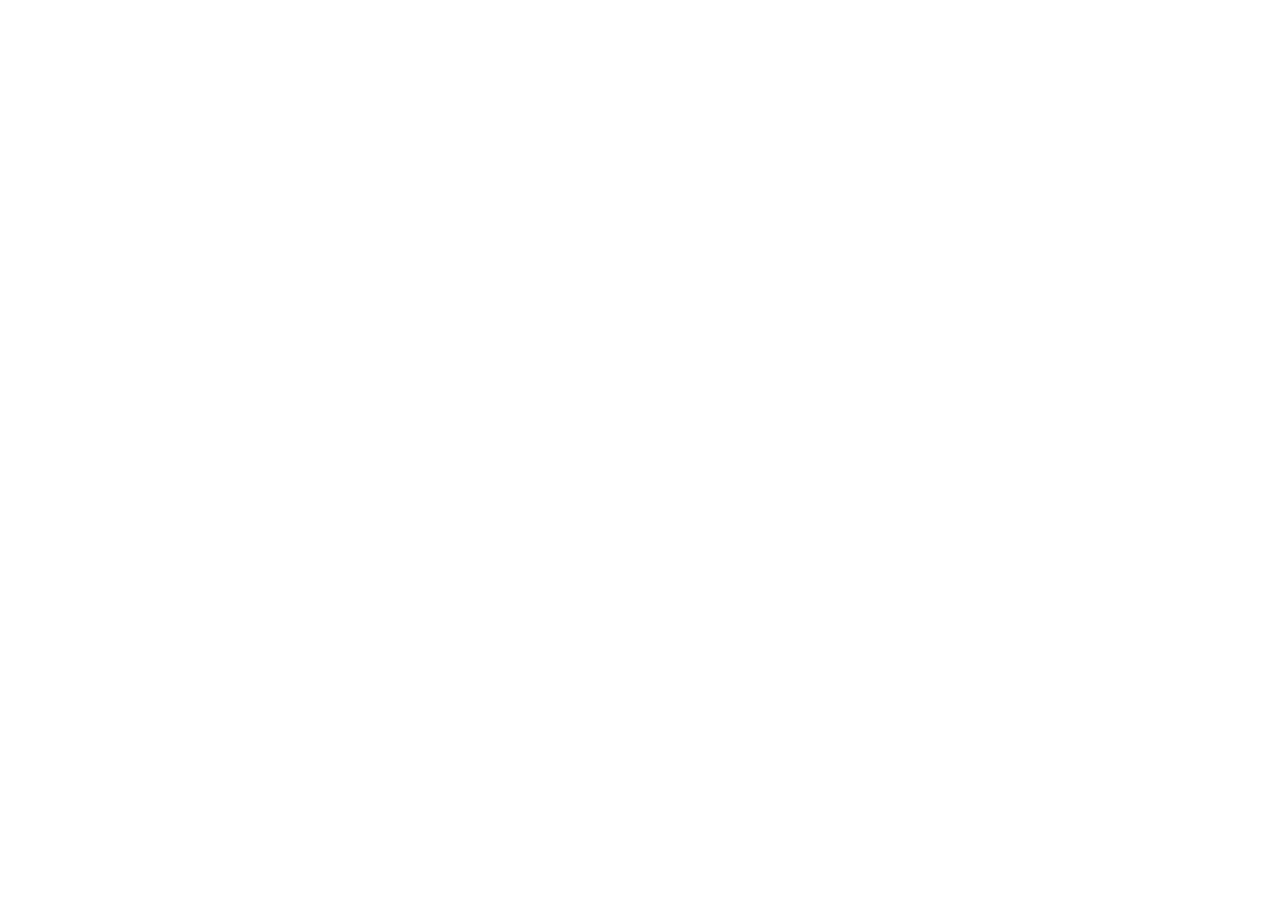
==== commit 8158b8a9: "Updates" ====
--- a/index.html
+++ b/index.html
@@ -2,11 +2,11 @@
 <html lang="en">
   <head>
     <meta charset="UTF-8" />
-    <link rel="icon" type="image/svg+xml" href="/favicon.ico" />
+    <link rel="icon" type="image/svg+xml" href="/react-shopping/favicon.ico" />
     <meta name="viewport" content="width=device-width, initial-scale=1.0" />
     <title>Shopping Web</title>
-    <script type="module" crossorigin src="/assets/index-BmKEWgWd.js"></script>
-    <link rel="stylesheet" crossorigin href="/assets/index-B7G5ExFE.css">
+    <script type="module" crossorigin src="/react-shopping/assets/index-hef3BU-I.js"></script>
+    <link rel="stylesheet" crossorigin href="/react-shopping/assets/index-D4FP7REk.css">
   </head>
   <body>
     <div id="root"></div>
